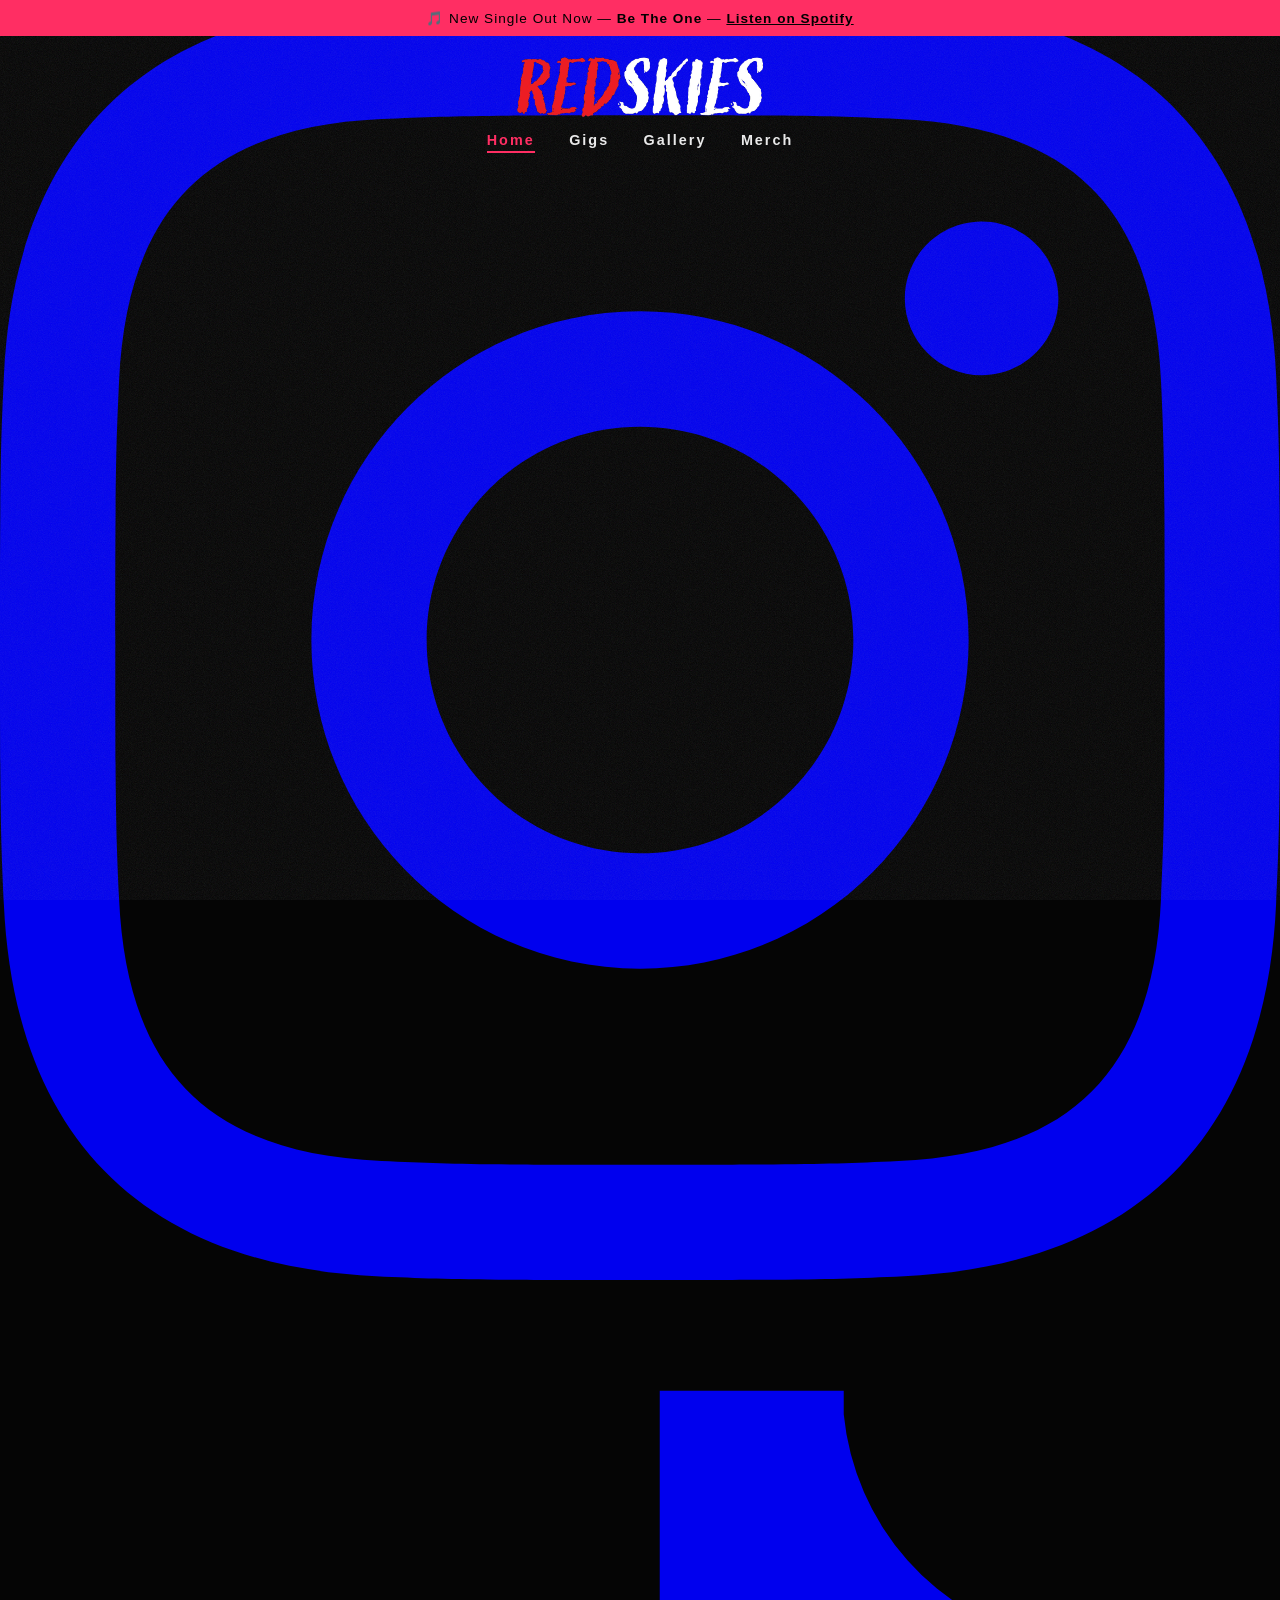
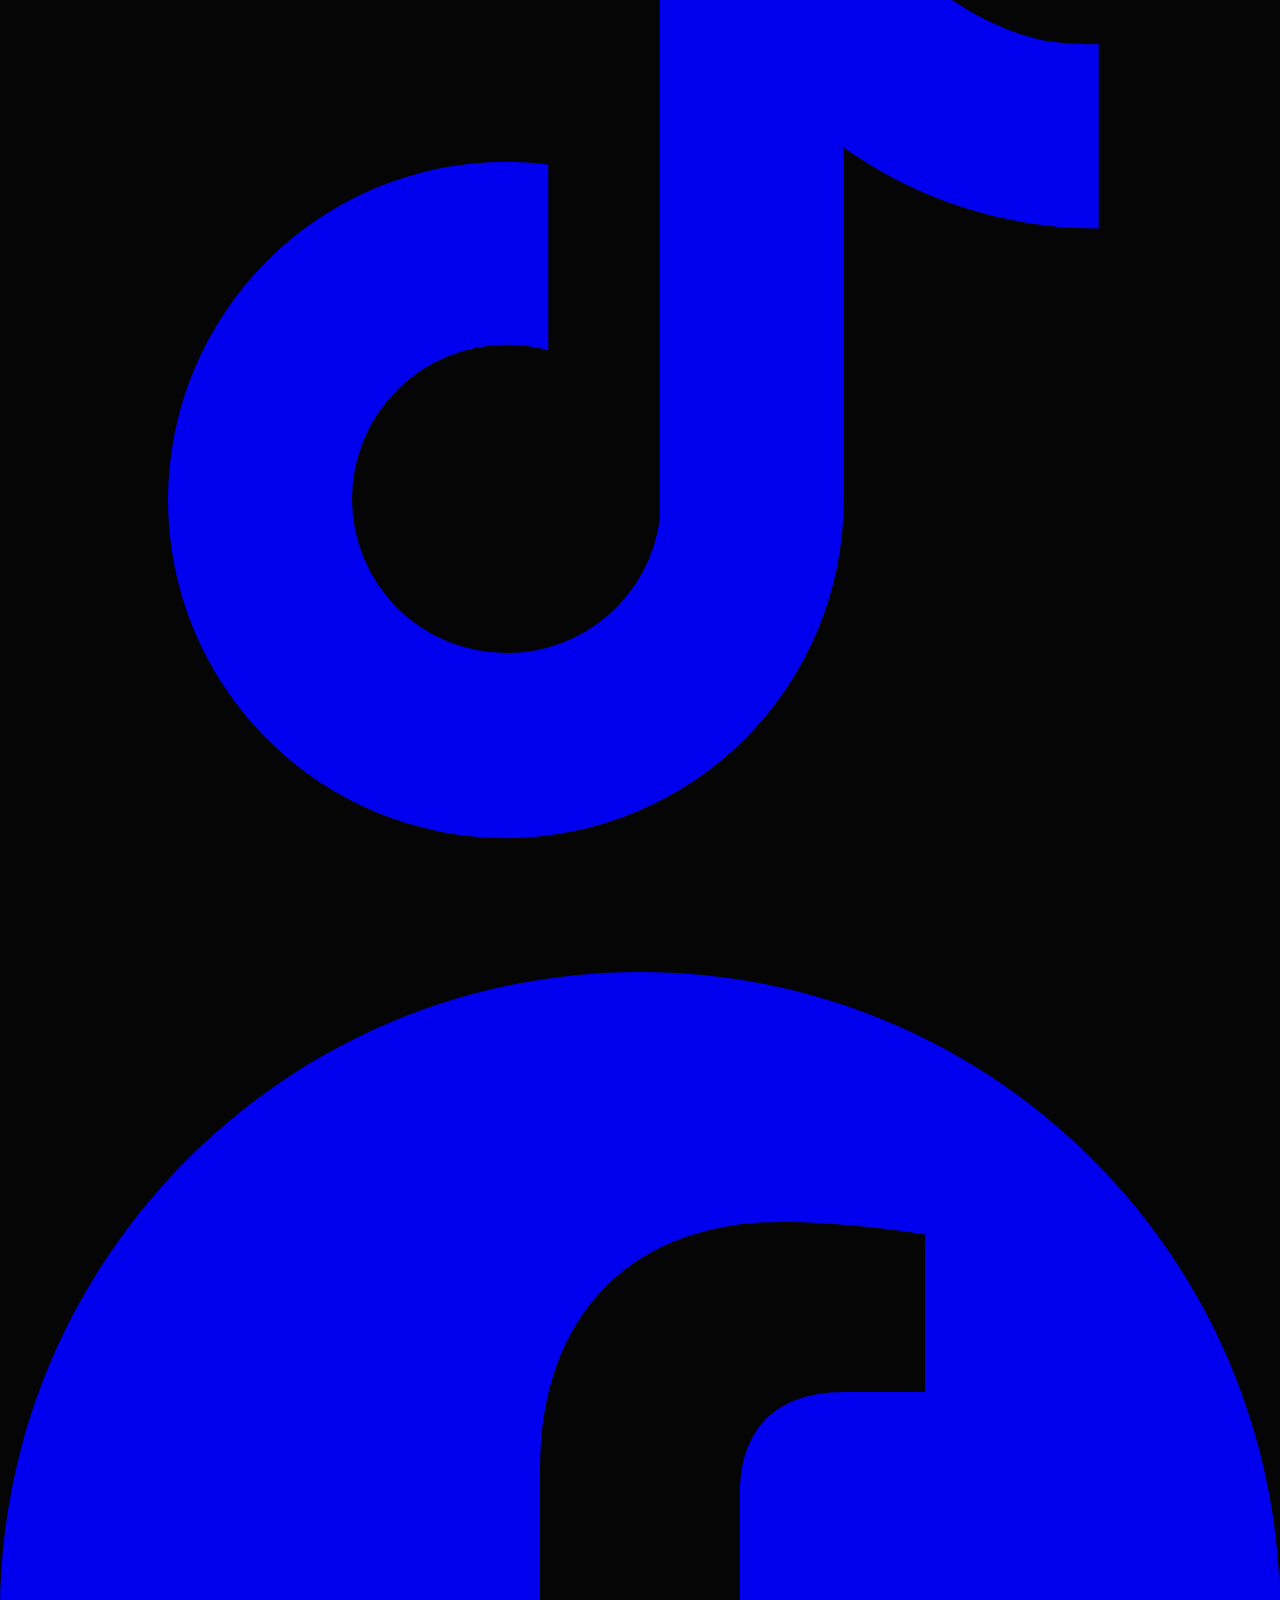
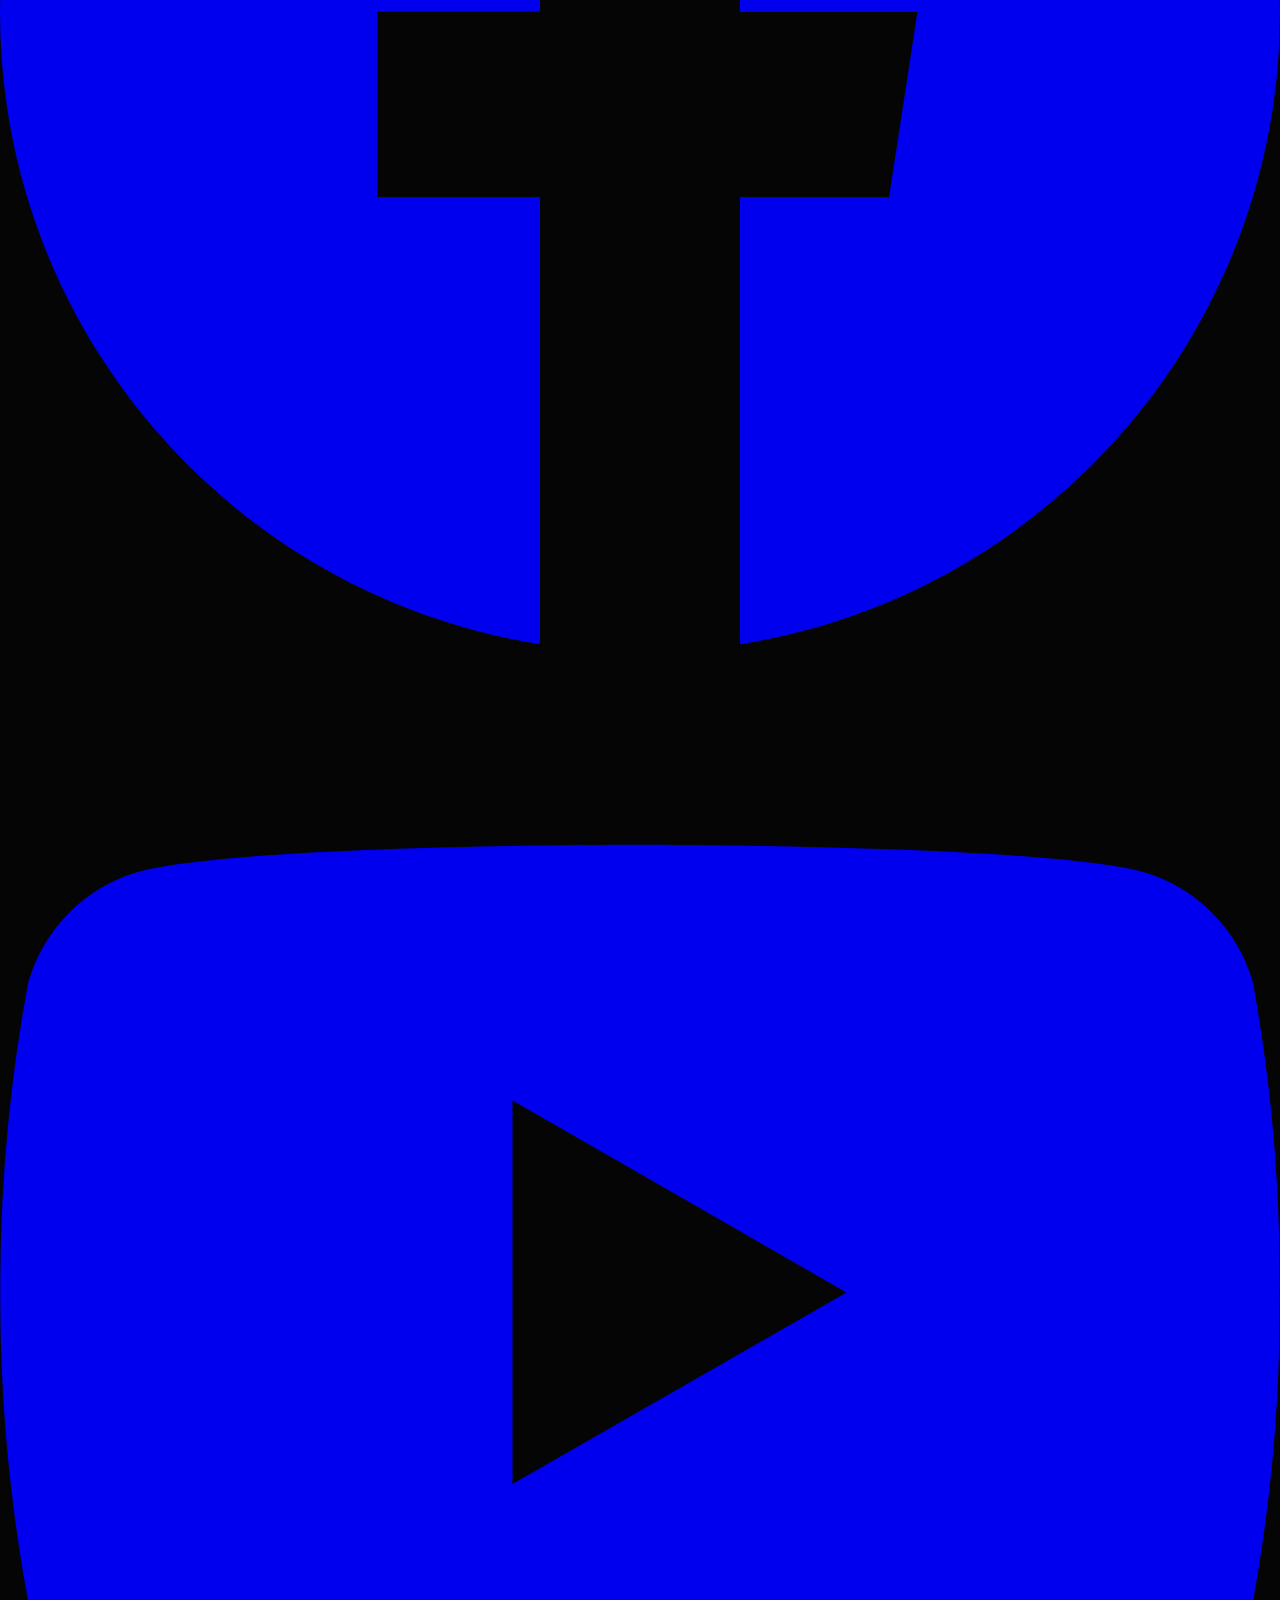
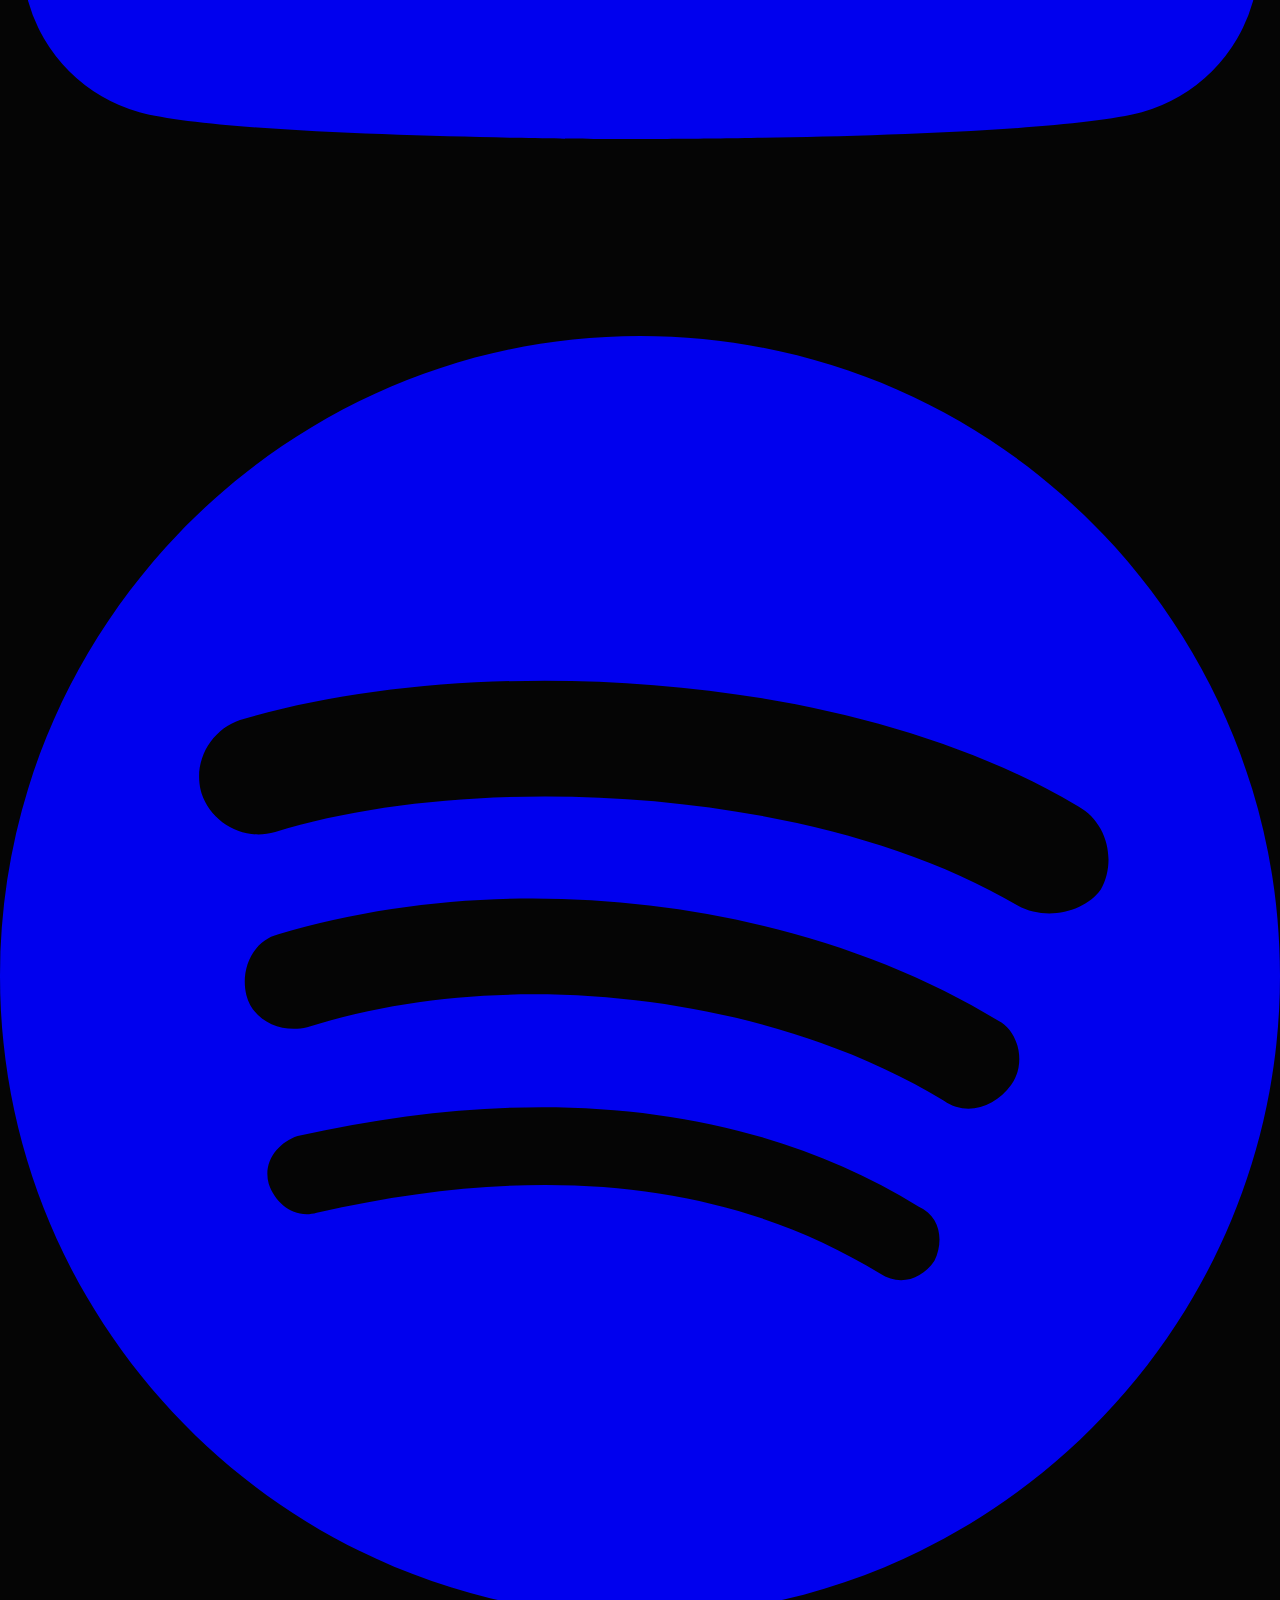
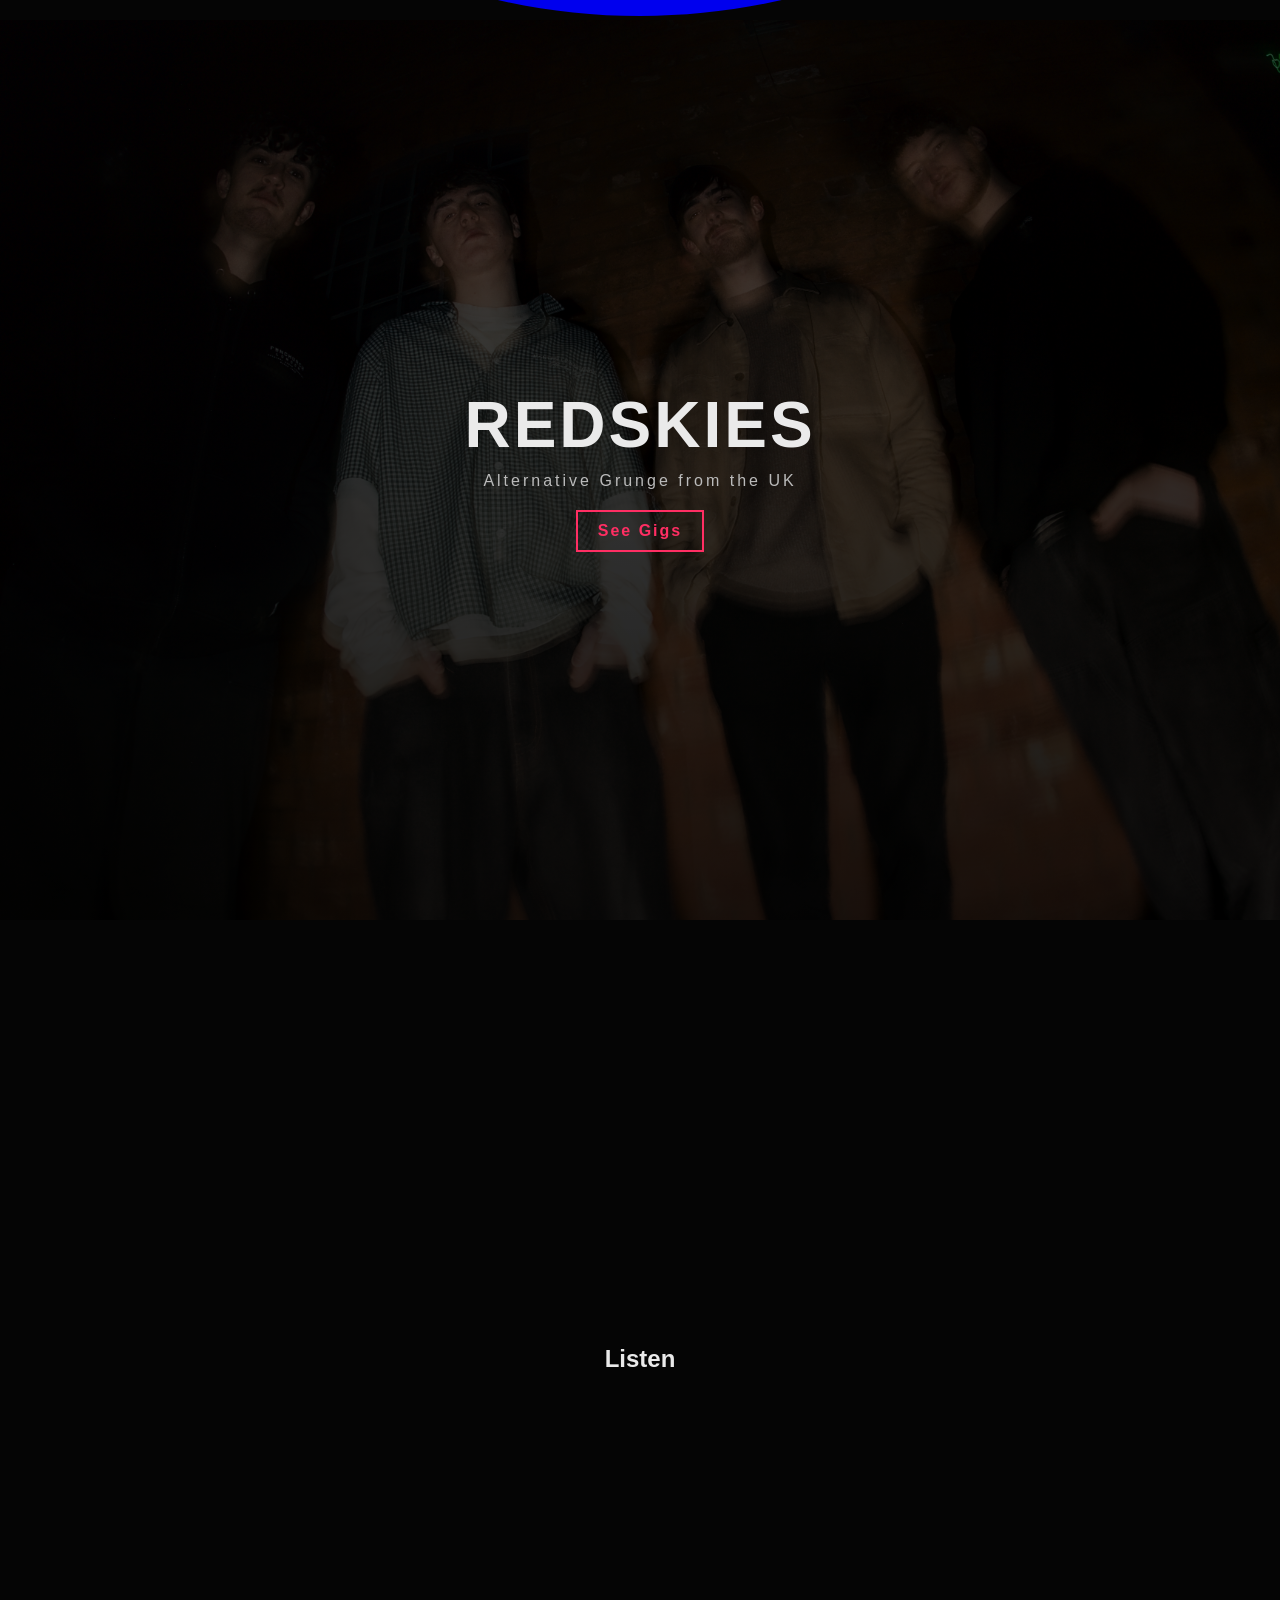
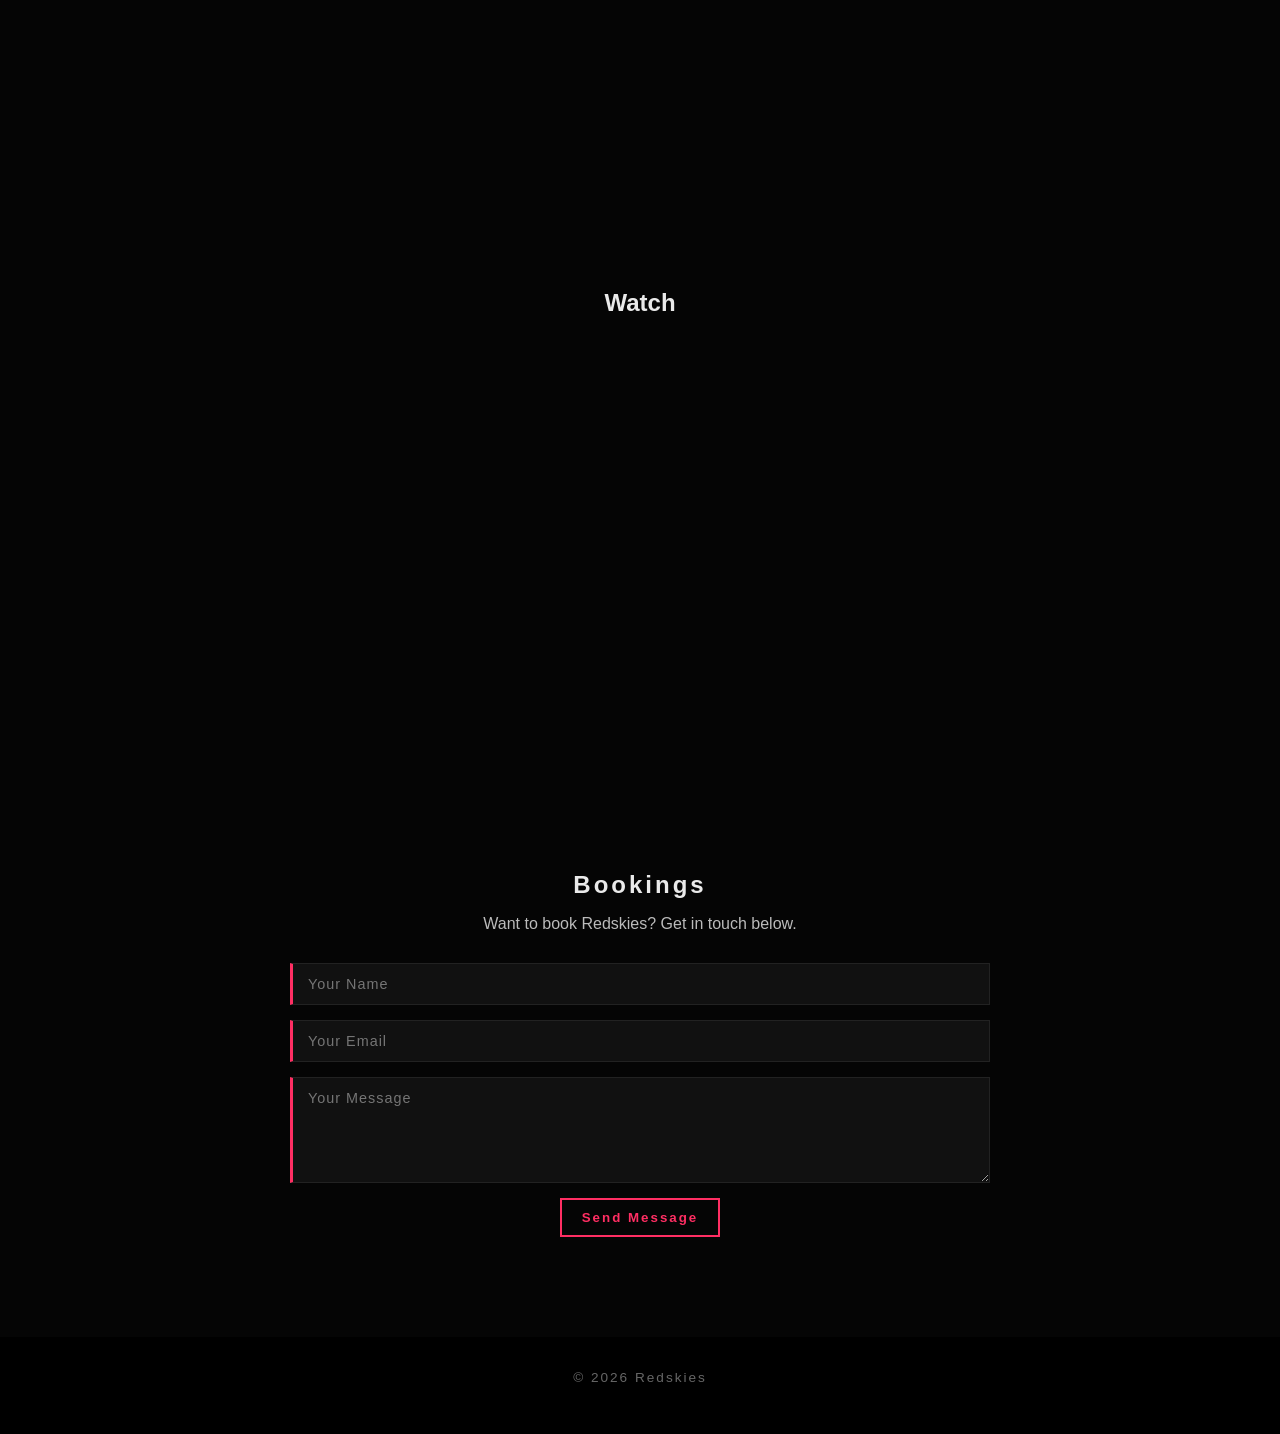
==== index.html @ aee7e2db "Update index.html" ====
<!DOCTYPE html>
<html lang="en">
<head>
  <meta charset="UTF-8">
  <meta name="viewport" content="width=device-width, initial-scale=1.0">
  <link rel="icon" type="image/x-icon" href="favicon_transparent.ico">
  <meta name="description" content="West Midlands Alternative Grunge">
  <meta property="og:title" content="Redskies">
  <meta property="og:description" content="West Midlands Alternative Grunge">
  <meta property="og:image" content="https://redskiesmusic.uk/logo.png">
  <meta property="og:url" content="https://redskiesmusic.uk">
  <meta property="og:type" content="website">
  <meta name="twitter:card" content="summary">
  <meta name="twitter:title" content="Redskies">
  <meta name="twitter:description" content="West Midlands Alternative Grunge">
  <meta name="twitter:image" content="https://redskiesmusic.uk/logo.png">
  <title>Redskies</title>
  <script async src="https://www.googletagmanager.com/gtag/js?id=G-L127RKM1N2"></script>
  <script>
    window.dataLayer = window.dataLayer || [];
    function gtag(){dataLayer.push(arguments);}
    gtag('js', new Date());
    gtag('config', 'G-L127RKM1N2');
  </script>
  <link rel="stylesheet" href="style.css">
</head>
<body class="home">

<div class="floating-socials">
  <a href="https://www.instagram.com/redskiesmusic/" target="_blank" aria-label="Instagram"><svg xmlns="http://www.w3.org/2000/svg" viewBox="0 0 24 24" fill="currentColor"><path d="M12 2.163c3.204 0 3.584.012 4.85.07 3.252.148 4.771 1.691 4.919 4.919.058 1.265.069 1.645.069 4.849 0 3.205-.012 3.584-.069 4.849-.149 3.225-1.664 4.771-4.919 4.919-1.266.058-1.644.07-4.85.07-3.204 0-3.584-.012-4.849-.07-3.26-.149-4.771-1.699-4.919-4.92-.058-1.265-.07-1.644-.07-4.849 0-3.204.013-3.583.07-4.849.149-3.227 1.664-4.771 4.919-4.919 1.266-.057 1.645-.069 4.849-.069zm0-2.163c-3.259 0-3.667.014-4.947.072-4.358.2-6.78 2.618-6.98 6.98-.059 1.281-.073 1.689-.073 4.948 0 3.259.014 3.668.072 4.948.2 4.358 2.618 6.78 6.98 6.98 1.281.058 1.689.072 4.948.072 3.259 0 3.668-.014 4.948-.072 4.354-.2 6.782-2.618 6.979-6.98.059-1.28.073-1.689.073-4.948 0-3.259-.014-3.667-.072-4.947-.196-4.354-2.617-6.78-6.979-6.98-1.281-.059-1.69-.073-4.949-.073zm0 5.838c-3.403 0-6.162 2.759-6.162 6.162s2.759 6.163 6.162 6.163 6.162-2.759 6.162-6.163c0-3.403-2.759-6.162-6.162-6.162zm0 10.162c-2.209 0-4-1.79-4-4 0-2.209 1.791-4 4-4s4 1.791 4 4c0 2.21-1.791 4-4 4zm6.406-11.845c-.796 0-1.441.645-1.441 1.44s.645 1.44 1.441 1.44c.795 0 1.439-.645 1.439-1.44s-.644-1.44-1.439-1.44z"/></svg></a>
  <a href="https://www.tiktok.com/@weareredskies" target="_blank" aria-label="TikTok"><svg xmlns="http://www.w3.org/2000/svg" viewBox="0 0 24 24" fill="currentColor"><path d="M19.59 6.69a4.83 4.83 0 01-3.77-4.25V2h-3.45v13.67a2.89 2.89 0 01-2.88 2.5 2.89 2.89 0 01-2.89-2.89 2.89 2.89 0 012.89-2.89c.28 0 .54.04.79.1V9.01a6.33 6.33 0 00-.79-.05 6.34 6.34 0 00-6.34 6.34 6.34 6.34 0 006.34 6.34 6.34 6.34 0 006.33-6.34V8.69a8.18 8.18 0 004.78 1.52V6.75a4.85 4.85 0 01-1.01-.06z"/></svg></a>
  <a href="https://www.facebook.com/profile.php?id=61588122783595" target="_blank" aria-label="Facebook"><svg xmlns="http://www.w3.org/2000/svg" viewBox="0 0 24 24" fill="currentColor"><path d="M24 12.073c0-6.627-5.373-12-12-12s-12 5.373-12 12c0 5.99 4.388 10.954 10.125 11.854v-8.385H7.078v-3.47h3.047V9.43c0-3.007 1.792-4.669 4.533-4.669 1.312 0 2.686.235 2.686.235v2.953H15.83c-1.491 0-1.956.925-1.956 1.874v2.25h3.328l-.532 3.47h-2.796v8.385C19.612 23.027 24 18.062 24 12.073z"/></svg></a>
  <a href="https://www.youtube.com/channel/UCqLRAsn9lWgyrE5u5nr_dFg" target="_blank" aria-label="YouTube"><svg xmlns="http://www.w3.org/2000/svg" viewBox="0 0 24 24" fill="currentColor"><path d="M23.495 6.205a3.007 3.007 0 00-2.088-2.088c-1.87-.501-9.396-.501-9.396-.501s-7.507-.01-9.396.501A3.007 3.007 0 00.527 6.205a31.247 31.247 0 00-.522 5.805 31.247 31.247 0 00.522 5.783 3.007 3.007 0 002.088 2.088c1.868.502 9.396.502 9.396.502s7.506 0 9.396-.502a3.007 3.007 0 002.088-2.088 31.247 31.247 0 00.5-5.783 31.247 31.247 0 00-.5-5.805zM9.609 15.601V8.408l6.264 3.602z"/></svg></a>
  <a href="https://open.spotify.com/artist/00ikUQ3P4vPyWHmb7a7mVu" target="_blank" aria-label="Spotify"><svg xmlns="http://www.w3.org/2000/svg" viewBox="0 0 24 24" fill="currentColor"><path d="M12 0C5.4 0 0 5.4 0 12s5.4 12 12 12 12-5.4 12-12S18.66 0 12 0zm5.521 17.34c-.24.359-.66.48-1.021.24-2.82-1.74-6.36-2.101-10.561-1.141-.418.122-.779-.179-.899-.539-.12-.421.18-.78.54-.9 4.56-1.021 8.52-.6 11.64 1.32.42.18.479.659.301 1.02zm1.44-3.3c-.301.42-.841.6-1.262.3-3.239-1.98-8.159-2.58-11.939-1.38-.479.12-1.02-.12-1.14-.6-.12-.48.12-1.021.6-1.141C9.6 9.9 15 10.561 18.72 12.84c.361.181.54.78.241 1.2zm.12-3.36C15.24 8.4 8.82 8.16 5.16 9.301c-.6.179-1.2-.181-1.38-.721-.18-.601.18-1.2.72-1.381 4.26-1.26 11.28-1.02 15.721 1.621.539.3.719 1.02.419 1.56-.299.421-1.02.599-1.559.3z"/></svg></a>
</div>

<div class="release-banner">
  <p>🎵 New Single Out Now — <strong>Be The One</strong> — <a href="https://open.spotify.com/artist/00ikUQ3P4vPyWHmb7a7mVu" target="_blank">Listen on Spotify</a></p>
</div>

<div id="loader">
  <img src="logo.png" alt="Redskies" class="loader-logo">
</div>

<header class="header-hidden">
  <img src="logo.png" alt="Redskies" class="logo">
  <nav id="nav">
    <a href="index.html">Home</a>
    <a href="gigs.html">Gigs</a>
    <a href="gallery.html">Gallery</a>
    <a href="merch.html">Merch</a>
  </nav>
</header>

<section class="hero">
  <h2>REDSKIES</h2>
  <p>Alternative Grunge from the UK</p>
  <a href="gigs.html" class="btn">See Gigs</a>
</section>

<section class="about fade-in">
  <h2>About</h2>
  <p>We are a 4-piece band who combine alt-rock, grunge, blues and garage rock. We are inspired by a heavy sound that is filled with emotion, and we bring undeniable energy to our live performances. Expect huge riffs, insane drums and an unforgettable vocal.</p>
</section>

<section class="music fade-in">
  <h2>Listen</h2>
  <iframe style="border-radius:12px" src="https://open.spotify.com/embed/artist/00ikUQ3P4vPyWHmb7a7mVu?utm_source=generator&theme=0" width="100%" height="352" frameBorder="0" allowfullscreen="" allow="autoplay; clipboard-write; encrypted-media; fullscreen; picture-in-picture" loading="lazy"></iframe>
</section>

<section class="video fade-in">
  <h2>Watch</h2>
  <div class="video-wrapper">
    <iframe src="https://www.youtube.com/embed/WreAW7U-fXU?si=nEz0yqJUwsL_af9b" title="YouTube video player" frameborder="0" allow="accelerometer; autoplay; clipboard-write; encrypted-media; gyroscope; picture-in-picture; web-share" referrerpolicy="strict-origin-when-cross-origin" allowfullscreen></iframe>
  </div>
</section>

<section class="contact fade-in">
  <h2>Bookings</h2>
  <p>Want to book Redskies? Get in touch below.</p>
  <form action="https://formspree.io/f/xwvwodyk" method="POST">
    <input type="text" name="name" placeholder="Your Name" required>
    <input type="email" name="email" placeholder="Your Email" required>
    <textarea name="message" placeholder="Your Message" rows="5" required></textarea>
    <button type="submit" class="btn">Send Message</button>
  </form>
</section>

<footer>
  <div class="social-links">
  <p>© 2026 Redskies</p>
</footer>

<script>
  window.addEventListener("scroll", function () {
    const header = document.querySelector("header");
    const banner = document.querySelector(".release-banner");
    if (window.scrollY > 50) {
      header.classList.add("scrolled");
      header.style.top = "0";
      if (banner) banner.style.top = "-40px";
    } else {
      header.classList.remove("scrolled");
      header.style.top = "37px";
      if (banner) banner.style.top = "0";
    }
  });

  const fadeEls = document.querySelectorAll(".fade-in");
  const observer = new IntersectionObserver(function (entries) {
    entries.forEach(function (entry) {
      if (entry.isIntersecting) {
        entry.target.classList.add("visible");
      }
    });
  });
  fadeEls.forEach(function (el) { observer.observe(el); });

  window.addEventListener("load", function () {
    setTimeout(function () {
      document.getElementById("loader").classList.add("hide");
      document.querySelector(".release-banner").classList.add("visible");
      document.querySelector("header").classList.remove("header-hidden");
    }, 1800);

    const currentPage = window.location.pathname.split("/").pop() || "index.html";
    document.querySelectorAll("nav a").forEach(function(link) {
      if (link.getAttribute("href") === currentPage) {
        link.classList.add("active");
      }
    });
  });
</script>

</body>
</html>
---- style.css ----
/* ========================
   BASE
======================== */
body {
  margin: 0;
  font-family: Arial, sans-serif;
  background: #050505;
  color: #eaeaea;
}

/* ========================
   HEADER & NAV
======================== */

/* LOGO */
.logo {
  height: 60px;
  width: auto;
  margin-bottom: 10px;
}

/* DEFAULT (gigs + merch pages) */
header {
  background: #000;
  padding: 20px;
  text-align: center;
  position: sticky;
  top: 0;
  z-index: 1000;
}

/* HOMEPAGE ONLY */
.home header {
  background: transparent;
  position: fixed;
  width: 100%;
  top: 37px;
  left: 0;
  z-index: 1000000;
  box-sizing: border-box;
  opacity: 1;
  transition: opacity 0.5s ease, background 0.8s;
}

.header-hidden {
  opacity: 0 !important;
}

header h1 {
  margin: 0 0 10px 0;
  font-size: 2rem;
  letter-spacing: 6px;
  color: #fff;
}

/* ========================
   RELEASE BANNER
======================== */
.release-banner {
  background: #ff2e63;
  color: #000;
  text-align: center;
  padding: 10px 20px;
  font-size: 0.85rem;
  letter-spacing: 1px;
  position: fixed;
  top: 0;
  left: 0;
  width: 100%;
  box-sizing: border-box;
  z-index: 1000001;
  display: none;
  transition: top 0.3s ease;
}

.release-banner.visible {
  display: block;
}

.release-banner p {
  margin: 0;
}

.release-banner a {
  color: #000;
  font-weight: bold;
  text-decoration: underline;
}

.release-banner a:hover {
  color: #fff;
}

nav a {
  margin: 0 15px;
  color: #eaeaea;
  text-decoration: none;
  font-weight: bold;
  letter-spacing: 2px;
  font-size: 0.9rem;
}

nav a:hover {
  color: #ff2e63;
}

/* Header when scrolled */
header.scrolled {
  background: #000 !important;
  transition: background 0.8s;
}

/* ========================
   HERO
======================== */
.hero {
  height: 100vh;
  background: linear-gradient(rgba(0,0,0,0.7), rgba(0,0,0,0.9)),
              url('band.jpg') center/cover no-repeat;
  display: flex;
  flex-direction: column;
  justify-content: center;
  align-items: center;
  text-align: center;
  letter-spacing: 3px;
  padding: 0 20px;
}

.hero h2 {
  font-size: 4rem;
  margin: 0;
}

.hero p {
  margin: 10px 0 20px;
  color: #bbb;
}

/* ========================
   BUTTON
======================== */
.btn {
  display: inline-block;
  border: 2px solid #ff2e63;
  padding: 10px 20px;
  color: #ff2e63;
  text-decoration: none;
  letter-spacing: 2px;
  font-weight: bold;
  transition: 0.3s;
}

.btn:hover {
  background: #ff2e63;
  color: #000;
}

/* ========================
   ABOUT
======================== */
.about {
  padding: 80px 20px;
  max-width: 700px;
  margin: auto;
  text-align: center;
  line-height: 1.8;
}

/* ========================
   MUSIC / SPOTIFY
======================== */
.music {
  padding: 60px 20px;
  max-width: 700px;
  margin: auto;
  text-align: center;
}

.music h2 {
  margin-bottom: 20px;
}

/* ========================
   VIDEO / YOUTUBE
======================== */
.video {
  padding: 60px 20px;
  max-width: 700px;
  margin: auto;
  text-align: center;
}

.video h2 {
  margin-bottom: 20px;
}

.video-wrapper {
  position: relative;
  padding-bottom: 56.25%;
  height: 0;
  overflow: hidden;
}

.video-wrapper iframe {
  position: absolute;
  top: 0;
  left: 0;
  width: 100%;
  height: 100%;
  border-radius: 12px;
}

/* ========================
   GIGS
======================== */
.gigs-section {
  padding: 60px 20px;
  max-width: 700px;
  margin: auto;
  text-align: center;
}

.gigs-section h2 {
  margin-bottom: 30px;
  letter-spacing: 3px;
}

/* ========================
   MERCH
======================== */
.merch-section {
  padding: 60px 20px;
  max-width: 900px;
  margin: auto;
  text-align: center;
}

.merch-section h2 {
  margin-bottom: 30px;
  letter-spacing: 3px;
}

.merch-grid {
  display: flex;
  flex-wrap: wrap;
  gap: 20px;
  justify-content: center;
}

.merch-grid .card {
  width: 250px;
}

.merch-grid .card img {
  width: 100%;
  height: 200px;
  object-fit: cover;
  margin-bottom: 10px;
  border: 1px solid #222;
}

/* ========================
   CARDS
======================== */
.card {
  background: #111;
  padding: 20px;
  margin-bottom: 20px;
  border-left: 3px solid #ff2e63;
}

/* ========================
   CONTACT
======================== */
.contact {
  padding: 60px 20px;
  max-width: 700px;
  margin: auto;
  text-align: center;
}

.contact h2 {
  margin-bottom: 10px;
  letter-spacing: 3px;
}

.contact p {
  color: #bbb;
  margin-bottom: 30px;
}

.contact form {
  display: flex;
  flex-direction: column;
  gap: 15px;
}

.contact input,
.contact textarea {
  background: #111;
  border: 1px solid #222;
  border-left: 3px solid #ff2e63;
  color: #eaeaea;
  padding: 12px 15px;
  font-size: 0.9rem;
  font-family: Arial, sans-serif;
  letter-spacing: 1px;
  outline: none;
  transition: border-color 0.3s;
}

.contact input:focus,
.contact textarea:focus {
  border-color: #ff2e63;
}

.contact textarea {
  resize: vertical;
}

.contact button {
  align-self: center;
  color: #ff2e63;
  border-color: #ff2e63;
  background: transparent;
  -webkit-appearance: none;
  appearance: none;
}

/* ========================
   FOOTER
======================== */
footer {
  text-align: center;
  padding: 20px;
  background: #000;
  margin-top: 40px;
  letter-spacing: 2px;
  font-size: 0.85rem;
  color: #666;
}

/* ========================
   FADE-IN ANIMATION
======================== */
.fade-in {
  opacity: 0;
  transform: translateY(20px);
  transition: opacity 0.8s ease, transform 0.8s ease;
}

.fade-in.visible {
  opacity: 1;
  transform: translateY(0);
}

/* ========================
   RESPONSIVE (mobile)
======================== */
@media (max-width: 600px) {
  .hero h2 {
    font-size: 2.5rem;
  }

  nav a {
    margin: 0 8px;
    font-size: 0.8rem;
  }

  header h1 {
    font-size: 1.5rem;
  }

  .merch-grid .card {
    width: 100%;
  }
}

/* ========================
   GRAIN OVERLAY
======================== */
body::after {
  content: '';
  position: fixed;
  top: 0;
  left: 0;
  width: 100%;
  height: 100%;
  pointer-events: none;
  z-index: 9999;
  opacity: 0.1;
  background-image: url("data:image/svg+xml,%3Csvg viewBox='0 0 256 256' xmlns='http://www.w3.org/2000/svg'%3E%3Cfilter id='noise'%3E%3CfeTurbulence type='fractalNoise' baseFrequency='0.9' numOctaves='4' stitchTiles='stitch'/%3E%3C/filter%3E%3Crect width='100%25' height='100%25' filter='url(%23noise)'/%3E%3C/svg%3E");
  background-repeat: repeat;
  background-size: 200px 200px;
}

/* ========================
   LOADING SCREEN
======================== */
#loader {
  position: fixed;
  top: 0;
  left: 0;
  width: 100%;
  height: 100%;
  background: #000;
  display: flex;
  justify-content: center;
  align-items: center;
  z-index: 999999;
  transition: opacity 0.8s ease, visibility 0.8s ease;
}

#loader.hide {
  opacity: 0;
  visibility: hidden;
}

.loader-logo {
  height: 120px;
  width: auto;
  max-width: 80%;
  animation: logoFlickerPulse 2s ease-in-out;
}

@keyframes logoFlickerPulse {
  0%   { opacity: 0; transform: scale(1); }
  5%   { opacity: 1; transform: scale(1); }
  8%   { opacity: 0; transform: scale(1); }
  10%  { opacity: 1; transform: scale(1); }
  13%  { opacity: 0; transform: scale(1); }
  15%  { opacity: 1; transform: scale(1); }
  18%  { opacity: 0; transform: scale(1); }
  20%  { opacity: 1; transform: scale(1); }
  25%  { opacity: 0; transform: scale(1); }
  30%  { opacity: 1; transform: scale(1); }
  50%  { opacity: 1; transform: scale(1.08); }
  70%  { opacity: 1; transform: scale(0.97); }
  100% { opacity: 1; transform: scale(1); }
}

/* ========================
   ACTIVE NAV LINK
======================== */
nav a.active {
  color: #ff2e63;
  border-bottom: 2px solid #ff2e63;
  padding-bottom: 3px;
}

/* ========================
   SOCIAL LINKS
======================== */
.social-links {
  display: flex;
  justify-content: center;
  gap: 20px;
  margin-bottom: 15px;
}

.social-links a {
  color: #666;
  transition: color 0.3s;
  width: 24px;
  height: 24px;
  display: inline-block;
}

.social-links a:hover {
  color: #ff2e63;
}

.social-links svg {
  width: 24px;
  height: 24px;
}

/* ========================
   GIG TICKET LABELS
======================== */
.ticket-free {
  color: #ffffff;
  font-weight: bold;
  letter-spacing: 1px;
}

.ticket-soon {
  color: #888;
  font-style: italic;
}

/* ========================
   NO MERCH MESSAGE
======================== */
.no-merch {
  color: #666;
  font-style: italic;
  letter-spacing: 1px;
  margin-top: 20px;
}
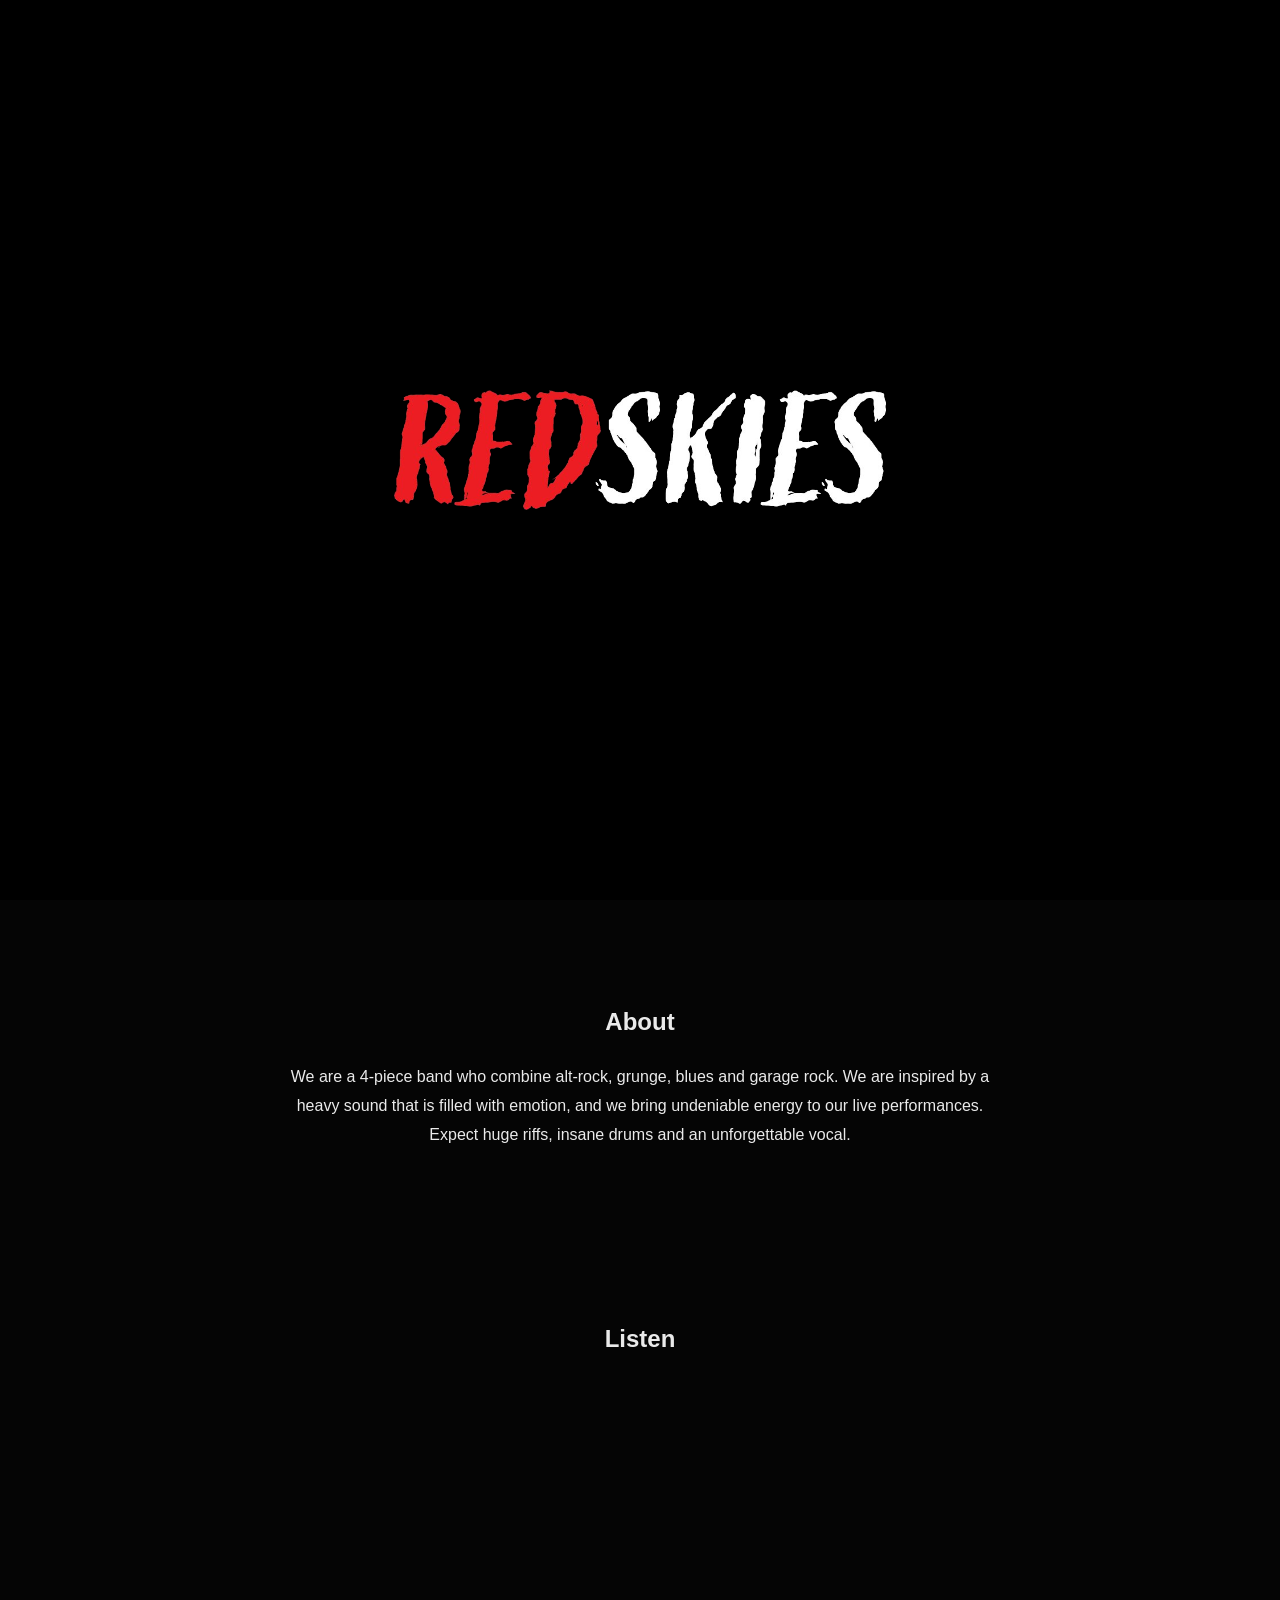
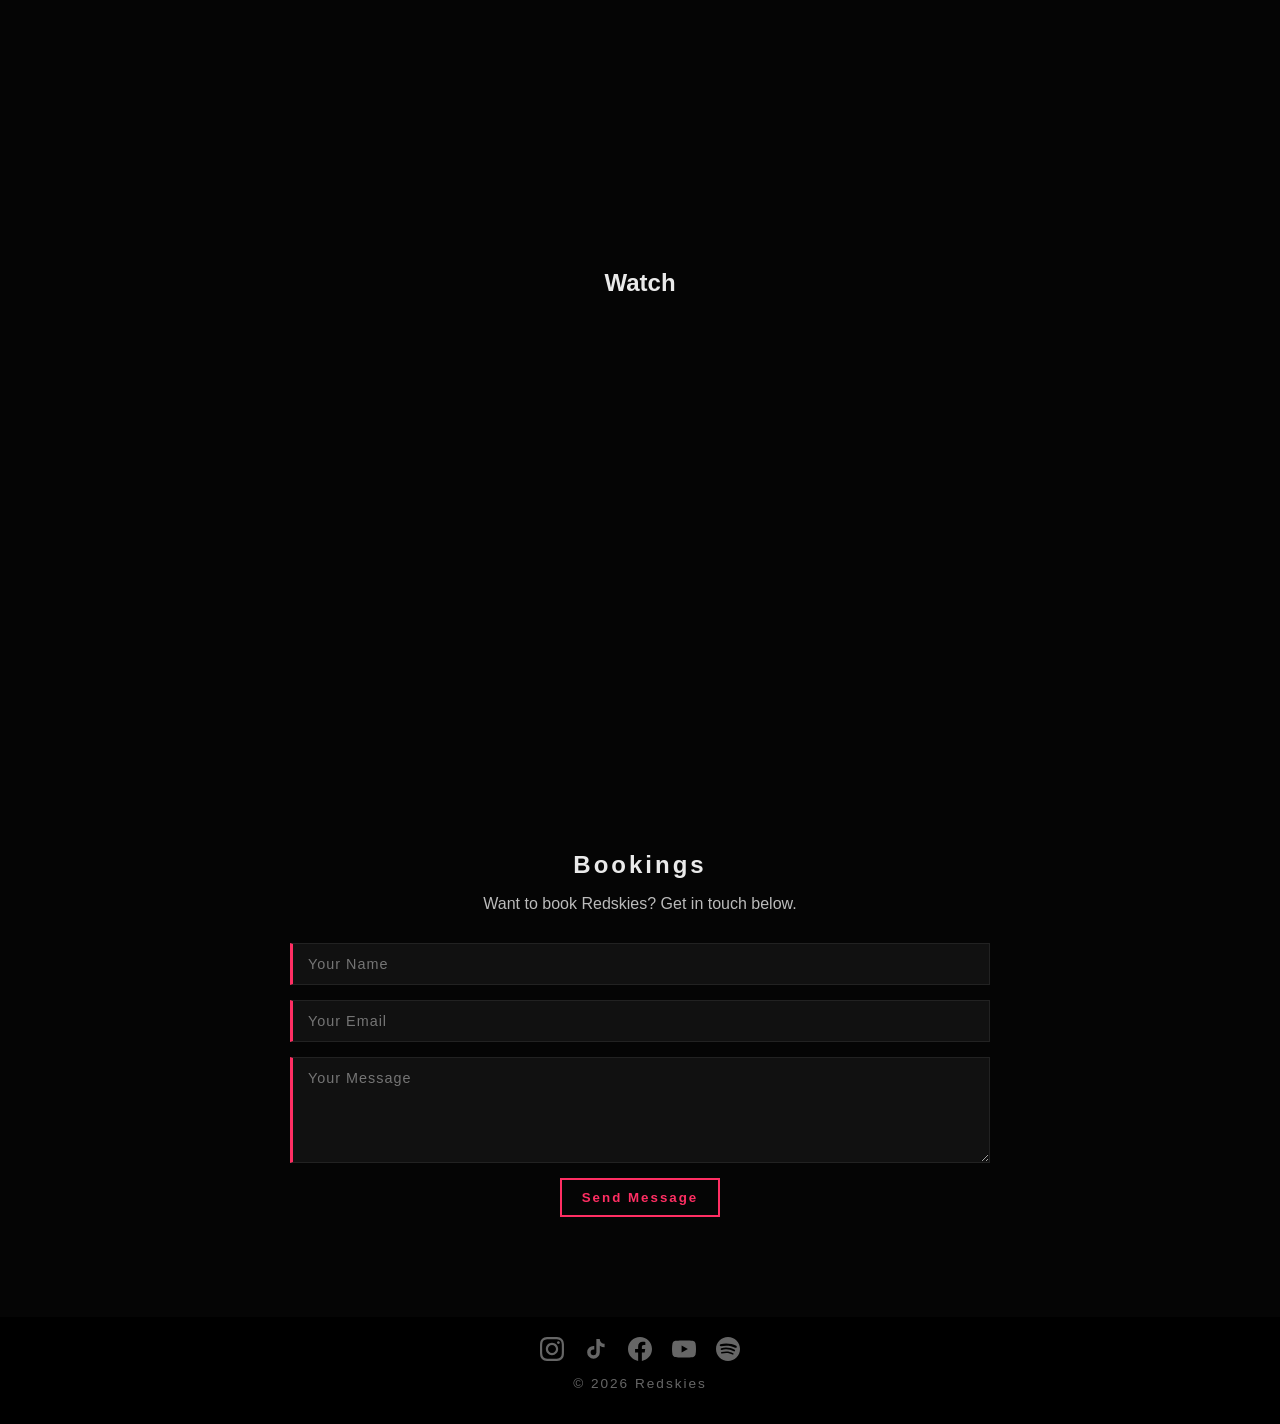
==== commit 882c4aee: "Update index.html" ====
--- a/index.html
+++ b/index.html
@@ -88,6 +88,12 @@
 
 <footer>
   <div class="social-links">
+    <a href="https://www.instagram.com/redskiesmusic/" target="_blank" aria-label="Instagram"><svg xmlns="http://www.w3.org/2000/svg" viewBox="0 0 24 24" fill="currentColor"><path d="M12 2.163c3.204 0 3.584.012 4.85.07 3.252.148 4.771 1.691 4.919 4.919.058 1.265.069 1.645.069 4.849 0 3.205-.012 3.584-.069 4.849-.149 3.225-1.664 4.771-4.919 4.919-1.266.058-1.644.07-4.85.07-3.204 0-3.584-.012-4.849-.07-3.26-.149-4.771-1.699-4.919-4.92-.058-1.265-.07-1.644-.07-4.849 0-3.204.013-3.583.07-4.849.149-3.227 1.664-4.771 4.919-4.919 1.266-.057 1.645-.069 4.849-.069zm0-2.163c-3.259 0-3.667.014-4.947.072-4.358.2-6.78 2.618-6.98 6.98-.059 1.281-.073 1.689-.073 4.948 0 3.259.014 3.668.072 4.948.2 4.358 2.618 6.78 6.98 6.98 1.281.058 1.689.072 4.948.072 3.259 0 3.668-.014 4.948-.072 4.354-.2 6.782-2.618 6.979-6.98.059-1.28.073-1.689.073-4.948 0-3.259-.014-3.667-.072-4.947-.196-4.354-2.617-6.78-6.979-6.98-1.281-.059-1.69-.073-4.949-.073zm0 5.838c-3.403 0-6.162 2.759-6.162 6.162s2.759 6.163 6.162 6.163 6.162-2.759 6.162-6.163c0-3.403-2.759-6.162-6.162-6.162zm0 10.162c-2.209 0-4-1.79-4-4 0-2.209 1.791-4 4-4s4 1.791 4 4c0 2.21-1.791 4-4 4zm6.406-11.845c-.796 0-1.441.645-1.441 1.44s.645 1.44 1.441 1.44c.795 0 1.439-.645 1.439-1.44s-.644-1.44-1.439-1.44z"/></svg></a>
+    <a href="https://www.tiktok.com/@weareredskies" target="_blank" aria-label="TikTok"><svg xmlns="http://www.w3.org/2000/svg" viewBox="0 0 24 24" fill="currentColor"><path d="M19.59 6.69a4.83 4.83 0 01-3.77-4.25V2h-3.45v13.67a2.89 2.89 0 01-2.88 2.5 2.89 2.89 0 01-2.89-2.89 2.89 2.89 0 012.89-2.89c.28 0 .54.04.79.1V9.01a6.33 6.33 0 00-.79-.05 6.34 6.34 0 00-6.34 6.34 6.34 6.34 0 006.34 6.34 6.34 6.34 0 006.33-6.34V8.69a8.18 8.18 0 004.78 1.52V6.75a4.85 4.85 0 01-1.01-.06z"/></svg></a>
+    <a href="https://www.facebook.com/profile.php?id=61588122783595" target="_blank" aria-label="Facebook"><svg xmlns="http://www.w3.org/2000/svg" viewBox="0 0 24 24" fill="currentColor"><path d="M24 12.073c0-6.627-5.373-12-12-12s-12 5.373-12 12c0 5.99 4.388 10.954 10.125 11.854v-8.385H7.078v-3.47h3.047V9.43c0-3.007 1.792-4.669 4.533-4.669 1.312 0 2.686.235 2.686.235v2.953H15.83c-1.491 0-1.956.925-1.956 1.874v2.25h3.328l-.532 3.47h-2.796v8.385C19.612 23.027 24 18.062 24 12.073z"/></svg></a>
+    <a href="https://www.youtube.com/channel/UCqLRAsn9lWgyrE5u5nr_dFg" target="_blank" aria-label="YouTube"><svg xmlns="http://www.w3.org/2000/svg" viewBox="0 0 24 24" fill="currentColor"><path d="M23.495 6.205a3.007 3.007 0 00-2.088-2.088c-1.87-.501-9.396-.501-9.396-.501s-7.507-.01-9.396.501A3.007 3.007 0 00.527 6.205a31.247 31.247 0 00-.522 5.805 31.247 31.247 0 00.522 5.783 3.007 3.007 0 002.088 2.088c1.868.502 9.396.502 9.396.502s7.506 0 9.396-.502a3.007 3.007 0 002.088-2.088 31.247 31.247 0 00.5-5.783 31.247 31.247 0 00-.5-5.805zM9.609 15.601V8.408l6.264 3.602z"/></svg></a>
+    <a href="https://open.spotify.com/artist/00ikUQ3P4vPyWHmb7a7mVu" target="_blank" aria-label="Spotify"><svg xmlns="http://www.w3.org/2000/svg" viewBox="0 0 24 24" fill="currentColor"><path d="M12 0C5.4 0 0 5.4 0 12s5.4 12 12 12 12-5.4 12-12S18.66 0 12 0zm5.521 17.34c-.24.359-.66.48-1.021.24-2.82-1.74-6.36-2.101-10.561-1.141-.418.122-.779-.179-.899-.539-.12-.421.18-.78.54-.9 4.56-1.021 8.52-.6 11.64 1.32.42.18.479.659.301 1.02zm1.44-3.3c-.301.42-.841.6-1.262.3-3.239-1.98-8.159-2.58-11.939-1.38-.479.12-1.02-.12-1.14-.6-.12-.48.12-1.021.6-1.141C9.6 9.9 15 10.561 18.72 12.84c.361.181.54.78.241 1.2zm.12-3.36C15.24 8.4 8.82 8.16 5.16 9.301c-.6.179-1.2-.181-1.38-.721-.18-.601.18-1.2.72-1.381 4.26-1.26 11.28-1.02 15.721 1.621.539.3.719 1.02.419 1.56-.299.421-1.02.599-1.559.3z"/></svg></a>
+  </div>
   <p>© 2026 Redskies</p>
 </footer>
 
--- a/style.css
+++ b/style.css
@@ -11,15 +11,12 @@
 /* ========================
    HEADER & NAV
 ======================== */
-
-/* LOGO */
 .logo {
   height: 60px;
   width: auto;
   margin-bottom: 10px;
 }
 
-/* DEFAULT (gigs + merch pages) */
 header {
   background: #000;
   padding: 20px;
@@ -29,7 +26,6 @@
   z-index: 1000;
 }
 
-/* HOMEPAGE ONLY */
 .home header {
   background: transparent;
   position: fixed;
@@ -104,7 +100,6 @@
   color: #ff2e63;
 }
 
-/* Header when scrolled */
 header.scrolled {
   background: #000 !important;
   transition: background 0.8s;
@@ -498,3 +493,128 @@
   letter-spacing: 1px;
   margin-top: 20px;
 }
+
+/* ========================
+   FLOATING SOCIALS
+======================== */
+.floating-socials {
+  position: fixed;
+  top: 50%;
+  left: 15px;
+  transform: translateY(-50%);
+  display: flex;
+  flex-direction: column;
+  gap: 15px;
+  z-index: 9998;
+}
+
+.floating-socials a {
+  color: #666;
+  transition: color 0.3s;
+  width: 20px;
+  height: 20px;
+  display: inline-block;
+}
+
+.floating-socials a:hover {
+  color: #ff2e63;
+}
+
+.floating-socials svg {
+  width: 20px;
+  height: 20px;
+}
+
+@media (max-width: 600px) {
+  .floating-socials {
+    display: none;
+  }
+}
+
+/* ========================
+   GALLERY
+======================== */
+.gallery-section {
+  padding: 60px 20px;
+  max-width: 1100px;
+  margin: auto;
+  text-align: center;
+}
+
+.gallery-section h2 {
+  margin-bottom: 30px;
+  letter-spacing: 3px;
+}
+
+.masonry-grid {
+  columns: 3;
+  column-gap: 12px;
+}
+
+.masonry-grid img {
+  width: 100%;
+  max-width: 100%;
+  height: auto;
+  margin-bottom: 12px;
+  display: block;
+  cursor: pointer;
+  transition: opacity 0.3s;
+}
+
+.masonry-grid img:hover {
+  opacity: 0.75;
+}
+
+@media (max-width: 768px) {
+  .masonry-grid {
+    columns: 2;
+  }
+}
+
+@media (max-width: 480px) {
+  .masonry-grid {
+    columns: 1;
+  }
+}
+
+/* ========================
+   LIGHTBOX
+======================== */
+#lightbox {
+  display: none;
+  position: fixed;
+  top: 0;
+  left: 0;
+  width: 100%;
+  height: 100%;
+  background: rgba(0, 0, 0, 0.92);
+  z-index: 99999;
+  justify-content: center;
+  align-items: center;
+}
+
+#lightbox.active {
+  display: flex;
+}
+
+#lightbox-img {
+  max-width: 90%;
+  max-height: 90vh;
+  width: auto;
+  height: auto;
+  border: 2px solid #ff2e63;
+}
+
+#lightbox-close {
+  position: absolute;
+  top: 20px;
+  right: 30px;
+  color: #fff;
+  font-size: 2rem;
+  cursor: pointer;
+  transition: color 0.3s;
+}
+
+#lightbox-close:hover {
+  color: #ff2e63;
+}
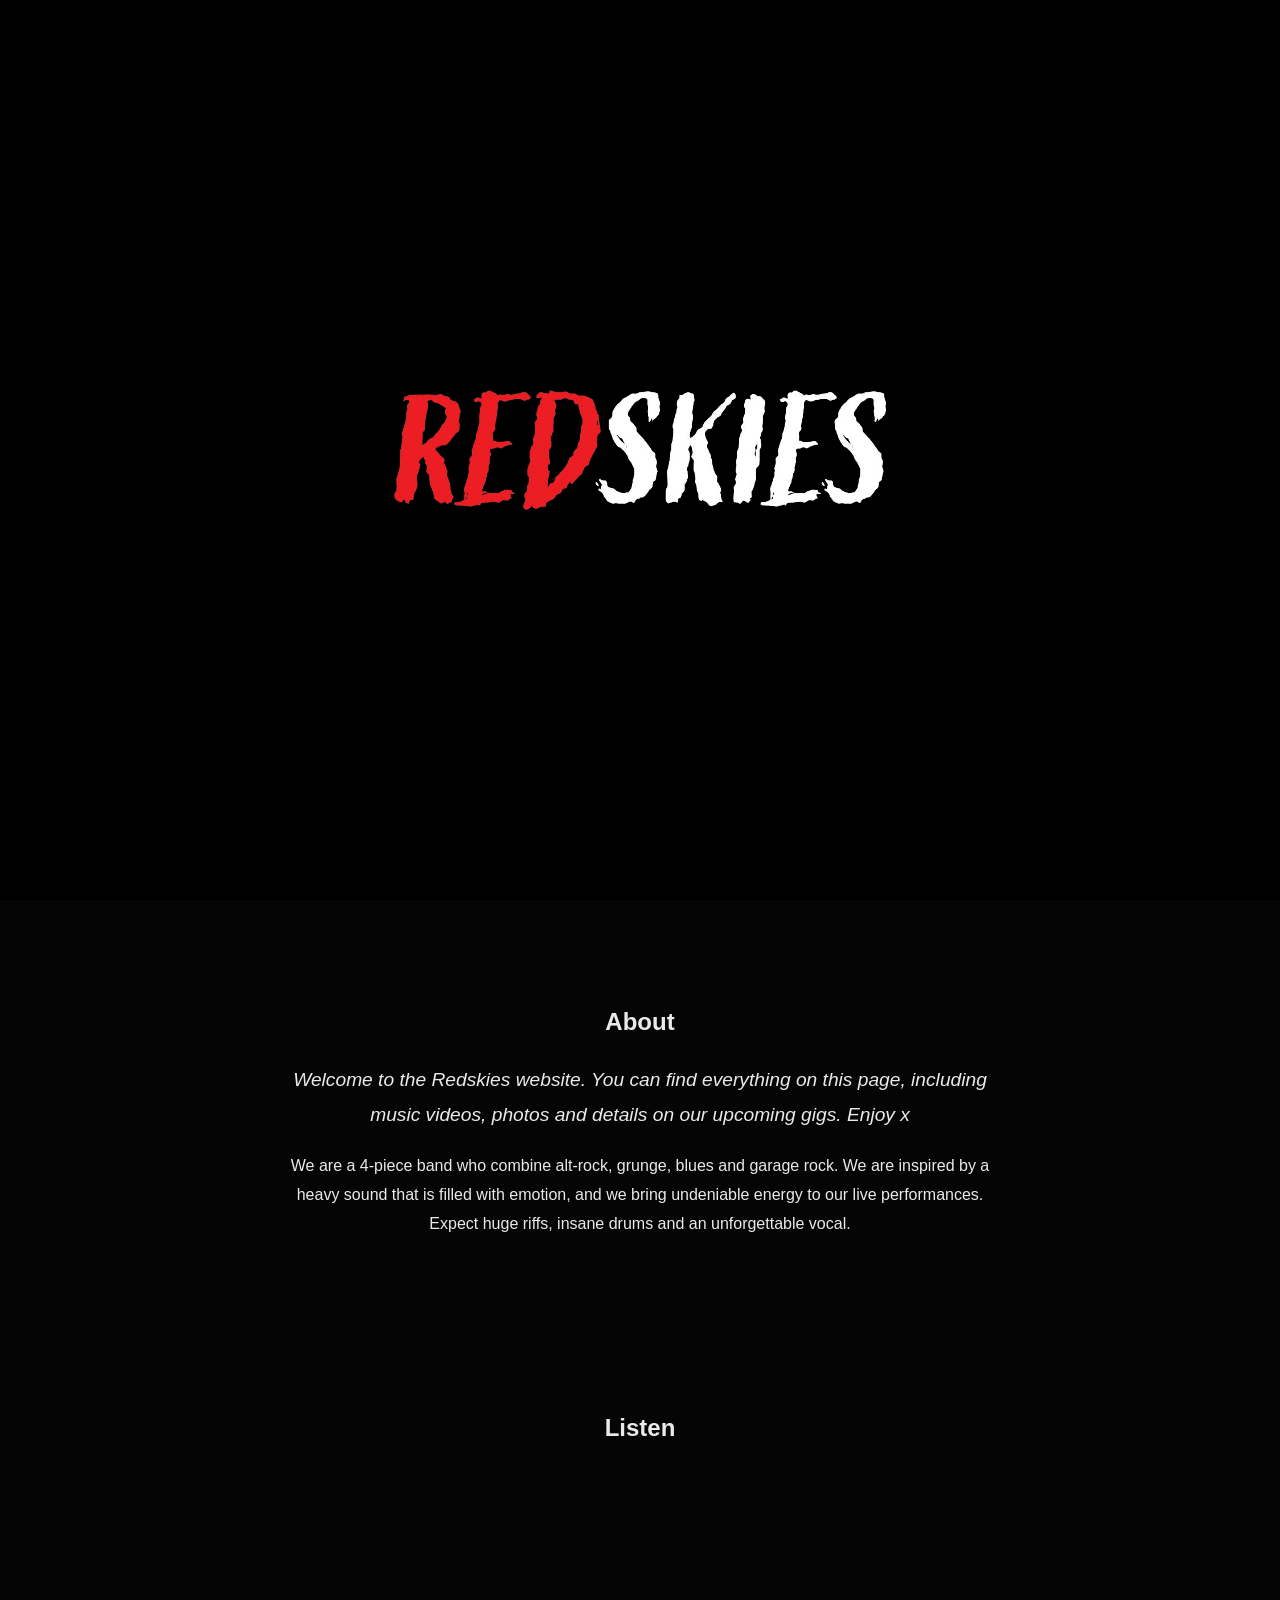
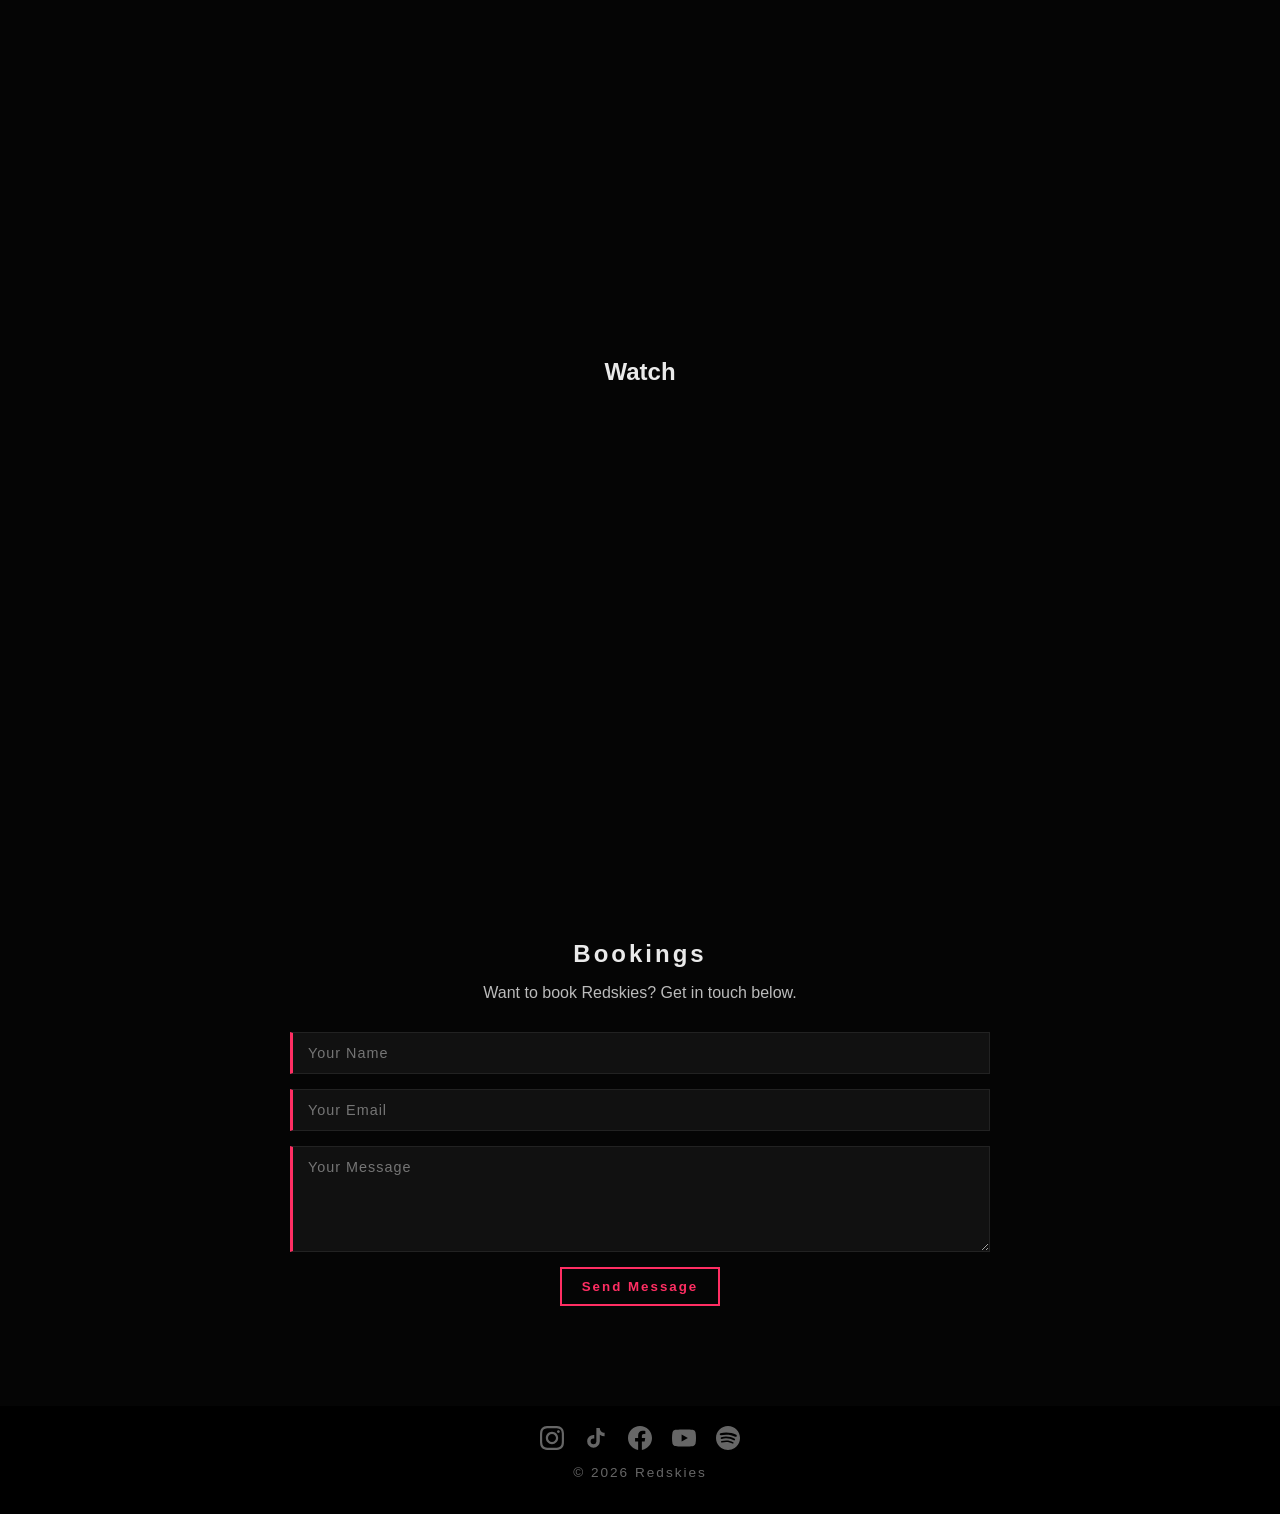
==== commit 2b3e4296: "Update index.html" ====
--- a/index.html
+++ b/index.html
@@ -4,17 +4,26 @@
   <meta charset="UTF-8">
   <meta name="viewport" content="width=device-width, initial-scale=1.0">
   <link rel="icon" type="image/x-icon" href="favicon_transparent.ico">
-  <meta name="description" content="West Midlands Alternative Grunge">
+
+  <!-- Meta Tags -->
+  <meta name="description" content="Redskies — Alternative Grunge band from the West Midlands, UK. Listen to our music, check upcoming gigs and get in touch for bookings.">
+
+  <!-- Open Graph (Facebook, WhatsApp, Discord etc) -->
   <meta property="og:title" content="Redskies">
   <meta property="og:description" content="West Midlands Alternative Grunge">
   <meta property="og:image" content="https://redskiesmusic.uk/logo.png">
   <meta property="og:url" content="https://redskiesmusic.uk">
   <meta property="og:type" content="website">
+
+  <!-- Twitter/X -->
   <meta name="twitter:card" content="summary">
   <meta name="twitter:title" content="Redskies">
   <meta name="twitter:description" content="West Midlands Alternative Grunge">
   <meta name="twitter:image" content="https://redskiesmusic.uk/logo.png">
-  <title>Redskies</title>
+
+  <title>Redskies | Alternative Grunge Band | West Midlands</title>
+
+  <!-- Google tag (gtag.js) -->
   <script async src="https://www.googletagmanager.com/gtag/js?id=G-L127RKM1N2"></script>
   <script>
     window.dataLayer = window.dataLayer || [];
@@ -22,22 +31,17 @@
     gtag('js', new Date());
     gtag('config', 'G-L127RKM1N2');
   </script>
+
   <link rel="stylesheet" href="style.css">
 </head>
 <body class="home">
 
-<div class="floating-socials">
-  <a href="https://www.instagram.com/redskiesmusic/" target="_blank" aria-label="Instagram"><svg xmlns="http://www.w3.org/2000/svg" viewBox="0 0 24 24" fill="currentColor"><path d="M12 2.163c3.204 0 3.584.012 4.85.07 3.252.148 4.771 1.691 4.919 4.919.058 1.265.069 1.645.069 4.849 0 3.205-.012 3.584-.069 4.849-.149 3.225-1.664 4.771-4.919 4.919-1.266.058-1.644.07-4.85.07-3.204 0-3.584-.012-4.849-.07-3.26-.149-4.771-1.699-4.919-4.92-.058-1.265-.07-1.644-.07-4.849 0-3.204.013-3.583.07-4.849.149-3.227 1.664-4.771 4.919-4.919 1.266-.057 1.645-.069 4.849-.069zm0-2.163c-3.259 0-3.667.014-4.947.072-4.358.2-6.78 2.618-6.98 6.98-.059 1.281-.073 1.689-.073 4.948 0 3.259.014 3.668.072 4.948.2 4.358 2.618 6.78 6.98 6.98 1.281.058 1.689.072 4.948.072 3.259 0 3.668-.014 4.948-.072 4.354-.2 6.782-2.618 6.979-6.98.059-1.28.073-1.689.073-4.948 0-3.259-.014-3.667-.072-4.947-.196-4.354-2.617-6.78-6.979-6.98-1.281-.059-1.69-.073-4.949-.073zm0 5.838c-3.403 0-6.162 2.759-6.162 6.162s2.759 6.163 6.162 6.163 6.162-2.759 6.162-6.163c0-3.403-2.759-6.162-6.162-6.162zm0 10.162c-2.209 0-4-1.79-4-4 0-2.209 1.791-4 4-4s4 1.791 4 4c0 2.21-1.791 4-4 4zm6.406-11.845c-.796 0-1.441.645-1.441 1.44s.645 1.44 1.441 1.44c.795 0 1.439-.645 1.439-1.44s-.644-1.44-1.439-1.44z"/></svg></a>
-  <a href="https://www.tiktok.com/@weareredskies" target="_blank" aria-label="TikTok"><svg xmlns="http://www.w3.org/2000/svg" viewBox="0 0 24 24" fill="currentColor"><path d="M19.59 6.69a4.83 4.83 0 01-3.77-4.25V2h-3.45v13.67a2.89 2.89 0 01-2.88 2.5 2.89 2.89 0 01-2.89-2.89 2.89 2.89 0 012.89-2.89c.28 0 .54.04.79.1V9.01a6.33 6.33 0 00-.79-.05 6.34 6.34 0 00-6.34 6.34 6.34 6.34 0 006.34 6.34 6.34 6.34 0 006.33-6.34V8.69a8.18 8.18 0 004.78 1.52V6.75a4.85 4.85 0 01-1.01-.06z"/></svg></a>
-  <a href="https://www.facebook.com/profile.php?id=61588122783595" target="_blank" aria-label="Facebook"><svg xmlns="http://www.w3.org/2000/svg" viewBox="0 0 24 24" fill="currentColor"><path d="M24 12.073c0-6.627-5.373-12-12-12s-12 5.373-12 12c0 5.99 4.388 10.954 10.125 11.854v-8.385H7.078v-3.47h3.047V9.43c0-3.007 1.792-4.669 4.533-4.669 1.312 0 2.686.235 2.686.235v2.953H15.83c-1.491 0-1.956.925-1.956 1.874v2.25h3.328l-.532 3.47h-2.796v8.385C19.612 23.027 24 18.062 24 12.073z"/></svg></a>
-  <a href="https://www.youtube.com/channel/UCqLRAsn9lWgyrE5u5nr_dFg" target="_blank" aria-label="YouTube"><svg xmlns="http://www.w3.org/2000/svg" viewBox="0 0 24 24" fill="currentColor"><path d="M23.495 6.205a3.007 3.007 0 00-2.088-2.088c-1.87-.501-9.396-.501-9.396-.501s-7.507-.01-9.396.501A3.007 3.007 0 00.527 6.205a31.247 31.247 0 00-.522 5.805 31.247 31.247 0 00.522 5.783 3.007 3.007 0 002.088 2.088c1.868.502 9.396.502 9.396.502s7.506 0 9.396-.502a3.007 3.007 0 002.088-2.088 31.247 31.247 0 00.5-5.783 31.247 31.247 0 00-.5-5.805zM9.609 15.601V8.408l6.264 3.602z"/></svg></a>
-  <a href="https://open.spotify.com/artist/00ikUQ3P4vPyWHmb7a7mVu" target="_blank" aria-label="Spotify"><svg xmlns="http://www.w3.org/2000/svg" viewBox="0 0 24 24" fill="currentColor"><path d="M12 0C5.4 0 0 5.4 0 12s5.4 12 12 12 12-5.4 12-12S18.66 0 12 0zm5.521 17.34c-.24.359-.66.48-1.021.24-2.82-1.74-6.36-2.101-10.561-1.141-.418.122-.779-.179-.899-.539-.12-.421.18-.78.54-.9 4.56-1.021 8.52-.6 11.64 1.32.42.18.479.659.301 1.02zm1.44-3.3c-.301.42-.841.6-1.262.3-3.239-1.98-8.159-2.58-11.939-1.38-.479.12-1.02-.12-1.14-.6-.12-.48.12-1.021.6-1.141C9.6 9.9 15 10.561 18.72 12.84c.361.181.54.78.241 1.2zm.12-3.36C15.24 8.4 8.82 8.16 5.16 9.301c-.6.179-1.2-.181-1.38-.721-.18-.601.18-1.2.72-1.381 4.26-1.26 11.28-1.02 15.721 1.621.539.3.719 1.02.419 1.56-.299.421-1.02.599-1.559.3z"/></svg></a>
-</div>
-
+<!-- NEW RELEASE BANNER -->
 <div class="release-banner">
   <p>🎵 New Single Out Now — <strong>Be The One</strong> — <a href="https://open.spotify.com/artist/00ikUQ3P4vPyWHmb7a7mVu" target="_blank">Listen on Spotify</a></p>
 </div>
 
+<!-- LOADING SCREEN -->
 <div id="loader">
   <img src="logo.png" alt="Redskies" class="loader-logo">
 </div>
@@ -60,18 +64,28 @@
 
 <section class="about fade-in">
   <h2>About</h2>
+  <p class="about-welcome">Welcome to the Redskies website. You can find everything on this page, including music videos, photos and details on our upcoming gigs. Enjoy x</p>
   <p>We are a 4-piece band who combine alt-rock, grunge, blues and garage rock. We are inspired by a heavy sound that is filled with emotion, and we bring undeniable energy to our live performances. Expect huge riffs, insane drums and an unforgettable vocal.</p>
 </section>
 
 <section class="music fade-in">
   <h2>Listen</h2>
-  <iframe style="border-radius:12px" src="https://open.spotify.com/embed/artist/00ikUQ3P4vPyWHmb7a7mVu?utm_source=generator&theme=0" width="100%" height="352" frameBorder="0" allowfullscreen="" allow="autoplay; clipboard-write; encrypted-media; fullscreen; picture-in-picture" loading="lazy"></iframe>
+  <iframe style="border-radius:12px"
+    src="https://open.spotify.com/embed/artist/00ikUQ3P4vPyWHmb7a7mVu?utm_source=generator&theme=0"
+    width="100%" height="352" frameBorder="0"
+    allowfullscreen=""
+    allow="autoplay; clipboard-write; encrypted-media; fullscreen; picture-in-picture"
+    loading="lazy"></iframe>
 </section>
 
 <section class="video fade-in">
   <h2>Watch</h2>
   <div class="video-wrapper">
-    <iframe src="https://www.youtube.com/embed/WreAW7U-fXU?si=nEz0yqJUwsL_af9b" title="YouTube video player" frameborder="0" allow="accelerometer; autoplay; clipboard-write; encrypted-media; gyroscope; picture-in-picture; web-share" referrerpolicy="strict-origin-when-cross-origin" allowfullscreen></iframe>
+    <iframe src="https://www.youtube.com/embed/WreAW7U-fXU?si=nEz0yqJUwsL_af9b"
+      title="YouTube video player" frameborder="0"
+      allow="accelerometer; autoplay; clipboard-write; encrypted-media; gyroscope; picture-in-picture; web-share"
+      referrerpolicy="strict-origin-when-cross-origin"
+      allowfullscreen></iframe>
   </div>
 </section>
 
@@ -88,30 +102,44 @@
 
 <footer>
   <div class="social-links">
-    <a href="https://www.instagram.com/redskiesmusic/" target="_blank" aria-label="Instagram"><svg xmlns="http://www.w3.org/2000/svg" viewBox="0 0 24 24" fill="currentColor"><path d="M12 2.163c3.204 0 3.584.012 4.85.07 3.252.148 4.771 1.691 4.919 4.919.058 1.265.069 1.645.069 4.849 0 3.205-.012 3.584-.069 4.849-.149 3.225-1.664 4.771-4.919 4.919-1.266.058-1.644.07-4.85.07-3.204 0-3.584-.012-4.849-.07-3.26-.149-4.771-1.699-4.919-4.92-.058-1.265-.07-1.644-.07-4.849 0-3.204.013-3.583.07-4.849.149-3.227 1.664-4.771 4.919-4.919 1.266-.057 1.645-.069 4.849-.069zm0-2.163c-3.259 0-3.667.014-4.947.072-4.358.2-6.78 2.618-6.98 6.98-.059 1.281-.073 1.689-.073 4.948 0 3.259.014 3.668.072 4.948.2 4.358 2.618 6.78 6.98 6.98 1.281.058 1.689.072 4.948.072 3.259 0 3.668-.014 4.948-.072 4.354-.2 6.782-2.618 6.979-6.98.059-1.28.073-1.689.073-4.948 0-3.259-.014-3.667-.072-4.947-.196-4.354-2.617-6.78-6.979-6.98-1.281-.059-1.69-.073-4.949-.073zm0 5.838c-3.403 0-6.162 2.759-6.162 6.162s2.759 6.163 6.162 6.163 6.162-2.759 6.162-6.163c0-3.403-2.759-6.162-6.162-6.162zm0 10.162c-2.209 0-4-1.79-4-4 0-2.209 1.791-4 4-4s4 1.791 4 4c0 2.21-1.791 4-4 4zm6.406-11.845c-.796 0-1.441.645-1.441 1.44s.645 1.44 1.441 1.44c.795 0 1.439-.645 1.439-1.44s-.644-1.44-1.439-1.44z"/></svg></a>
-    <a href="https://www.tiktok.com/@weareredskies" target="_blank" aria-label="TikTok"><svg xmlns="http://www.w3.org/2000/svg" viewBox="0 0 24 24" fill="currentColor"><path d="M19.59 6.69a4.83 4.83 0 01-3.77-4.25V2h-3.45v13.67a2.89 2.89 0 01-2.88 2.5 2.89 2.89 0 01-2.89-2.89 2.89 2.89 0 012.89-2.89c.28 0 .54.04.79.1V9.01a6.33 6.33 0 00-.79-.05 6.34 6.34 0 00-6.34 6.34 6.34 6.34 0 006.34 6.34 6.34 6.34 0 006.33-6.34V8.69a8.18 8.18 0 004.78 1.52V6.75a4.85 4.85 0 01-1.01-.06z"/></svg></a>
-    <a href="https://www.facebook.com/profile.php?id=61588122783595" target="_blank" aria-label="Facebook"><svg xmlns="http://www.w3.org/2000/svg" viewBox="0 0 24 24" fill="currentColor"><path d="M24 12.073c0-6.627-5.373-12-12-12s-12 5.373-12 12c0 5.99 4.388 10.954 10.125 11.854v-8.385H7.078v-3.47h3.047V9.43c0-3.007 1.792-4.669 4.533-4.669 1.312 0 2.686.235 2.686.235v2.953H15.83c-1.491 0-1.956.925-1.956 1.874v2.25h3.328l-.532 3.47h-2.796v8.385C19.612 23.027 24 18.062 24 12.073z"/></svg></a>
-    <a href="https://www.youtube.com/channel/UCqLRAsn9lWgyrE5u5nr_dFg" target="_blank" aria-label="YouTube"><svg xmlns="http://www.w3.org/2000/svg" viewBox="0 0 24 24" fill="currentColor"><path d="M23.495 6.205a3.007 3.007 0 00-2.088-2.088c-1.87-.501-9.396-.501-9.396-.501s-7.507-.01-9.396.501A3.007 3.007 0 00.527 6.205a31.247 31.247 0 00-.522 5.805 31.247 31.247 0 00.522 5.783 3.007 3.007 0 002.088 2.088c1.868.502 9.396.502 9.396.502s7.506 0 9.396-.502a3.007 3.007 0 002.088-2.088 31.247 31.247 0 00.5-5.783 31.247 31.247 0 00-.5-5.805zM9.609 15.601V8.408l6.264 3.602z"/></svg></a>
-    <a href="https://open.spotify.com/artist/00ikUQ3P4vPyWHmb7a7mVu" target="_blank" aria-label="Spotify"><svg xmlns="http://www.w3.org/2000/svg" viewBox="0 0 24 24" fill="currentColor"><path d="M12 0C5.4 0 0 5.4 0 12s5.4 12 12 12 12-5.4 12-12S18.66 0 12 0zm5.521 17.34c-.24.359-.66.48-1.021.24-2.82-1.74-6.36-2.101-10.561-1.141-.418.122-.779-.179-.899-.539-.12-.421.18-.78.54-.9 4.56-1.021 8.52-.6 11.64 1.32.42.18.479.659.301 1.02zm1.44-3.3c-.301.42-.841.6-1.262.3-3.239-1.98-8.159-2.58-11.939-1.38-.479.12-1.02-.12-1.14-.6-.12-.48.12-1.021.6-1.141C9.6 9.9 15 10.561 18.72 12.84c.361.181.54.78.241 1.2zm.12-3.36C15.24 8.4 8.82 8.16 5.16 9.301c-.6.179-1.2-.181-1.38-.721-.18-.601.18-1.2.72-1.381 4.26-1.26 11.28-1.02 15.721 1.621.539.3.719 1.02.419 1.56-.299.421-1.02.599-1.559.3z"/></svg></a>
+    <a href="https://www.instagram.com/redskiesmusic/" target="_blank" aria-label="Instagram">
+      <svg xmlns="http://www.w3.org/2000/svg" viewBox="0 0 24 24" fill="currentColor"><path d="M12 2.163c3.204 0 3.584.012 4.85.07 3.252.148 4.771 1.691 4.919 4.919.058 1.265.069 1.645.069 4.849 0 3.205-.012 3.584-.069 4.849-.149 3.225-1.664 4.771-4.919 4.919-1.266.058-1.644.07-4.85.07-3.204 0-3.584-.012-4.849-.07-3.26-.149-4.771-1.699-4.919-4.92-.058-1.265-.07-1.644-.07-4.849 0-3.204.013-3.583.07-4.849.149-3.227 1.664-4.771 4.919-4.919 1.266-.057 1.645-.069 4.849-.069zm0-2.163c-3.259 0-3.667.014-4.947.072-4.358.2-6.78 2.618-6.98 6.98-.059 1.281-.073 1.689-.073 4.948 0 3.259.014 3.668.072 4.948.2 4.358 2.618 6.78 6.98 6.98 1.281.058 1.689.072 4.948.072 3.259 0 3.668-.014 4.948-.072 4.354-.2 6.782-2.618 6.979-6.98.059-1.28.073-1.689.073-4.948 0-3.259-.014-3.667-.072-4.947-.196-4.354-2.617-6.78-6.979-6.98-1.281-.059-1.69-.073-4.949-.073zm0 5.838c-3.403 0-6.162 2.759-6.162 6.162s2.759 6.163 6.162 6.163 6.162-2.759 6.162-6.163c0-3.403-2.759-6.162-6.162-6.162zm0 10.162c-2.209 0-4-1.79-4-4 0-2.209 1.791-4 4-4s4 1.791 4 4c0 2.21-1.791 4-4 4zm6.406-11.845c-.796 0-1.441.645-1.441 1.44s.645 1.44 1.441 1.44c.795 0 1.439-.645 1.439-1.44s-.644-1.44-1.439-1.44z"/></svg>
+    </a>
+    <a href="https://www.tiktok.com/@weareredskies" target="_blank" aria-label="TikTok">
+      <svg xmlns="http://www.w3.org/2000/svg" viewBox="0 0 24 24" fill="currentColor"><path d="M19.59 6.69a4.83 4.83 0 01-3.77-4.25V2h-3.45v13.67a2.89 2.89 0 01-2.88 2.5 2.89 2.89 0 01-2.89-2.89 2.89 2.89 0 012.89-2.89c.28 0 .54.04.79.1V9.01a6.33 6.33 0 00-.79-.05 6.34 6.34 0 00-6.34 6.34 6.34 6.34 0 006.34 6.34 6.34 6.34 0 006.33-6.34V8.69a8.18 8.18 0 004.78 1.52V6.75a4.85 4.85 0 01-1.01-.06z"/></svg>
+    </a>
+    <a href="https://www.facebook.com/profile.php?id=61588122783595" target="_blank" aria-label="Facebook">
+      <svg xmlns="http://www.w3.org/2000/svg" viewBox="0 0 24 24" fill="currentColor"><path d="M24 12.073c0-6.627-5.373-12-12-12s-12 5.373-12 12c0 5.99 4.388 10.954 10.125 11.854v-8.385H7.078v-3.47h3.047V9.43c0-3.007 1.792-4.669 4.533-4.669 1.312 0 2.686.235 2.686.235v2.953H15.83c-1.491 0-1.956.925-1.956 1.874v2.25h3.328l-.532 3.47h-2.796v8.385C19.612 23.027 24 18.062 24 12.073z"/></svg>
+    </a>
+    <a href="https://www.youtube.com/channel/UCqLRAsn9lWgyrE5u5nr_dFg" target="_blank" aria-label="YouTube">
+      <svg xmlns="http://www.w3.org/2000/svg" viewBox="0 0 24 24" fill="currentColor"><path d="M23.495 6.205a3.007 3.007 0 00-2.088-2.088c-1.87-.501-9.396-.501-9.396-.501s-7.507-.01-9.396.501A3.007 3.007 0 00.527 6.205a31.247 31.247 0 00-.522 5.805 31.247 31.247 0 00.522 5.783 3.007 3.007 0 002.088 2.088c1.868.502 9.396.502 9.396.502s7.506 0 9.396-.502a3.007 3.007 0 002.088-2.088 31.247 31.247 0 00.5-5.783 31.247 31.247 0 00-.5-5.805zM9.609 15.601V8.408l6.264 3.602z"/></svg>
+    </a>
+    <a href="https://open.spotify.com/artist/00ikUQ3P4vPyWHmb7a7mVu" target="_blank" aria-label="Spotify">
+      <svg xmlns="http://www.w3.org/2000/svg" viewBox="0 0 24 24" fill="currentColor"><path d="M12 0C5.4 0 0 5.4 0 12s5.4 12 12 12 12-5.4 12-12S18.66 0 12 0zm5.521 17.34c-.24.359-.66.48-1.021.24-2.82-1.74-6.36-2.101-10.561-1.141-.418.122-.779-.179-.899-.539-.12-.421.18-.78.54-.9 4.56-1.021 8.52-.6 11.64 1.32.42.18.479.659.301 1.02zm1.44-3.3c-.301.42-.841.6-1.262.3-3.239-1.98-8.159-2.58-11.939-1.38-.479.12-1.02-.12-1.14-.6-.12-.48.12-1.021.6-1.141C9.6 9.9 15 10.561 18.72 12.84c.361.181.54.78.241 1.2zm.12-3.36C15.24 8.4 8.82 8.16 5.16 9.301c-.6.179-1.2-.181-1.38-.721-.18-.601.18-1.2.72-1.381 4.26-1.26 11.28-1.02 15.721 1.621.539.3.719 1.02.419 1.56-.299.421-1.02.599-1.559.3z"/></svg>
+    </a>
   </div>
   <p>© 2026 Redskies</p>
 </footer>
 
 <script>
+  // Shrink header on scroll
   window.addEventListener("scroll", function () {
     const header = document.querySelector("header");
     const banner = document.querySelector(".release-banner");
+    const isMobile = window.innerWidth <= 600;
+    const bannerHeight = isMobile ? 55 : 37;
     if (window.scrollY > 50) {
       header.classList.add("scrolled");
       header.style.top = "0";
-      if (banner) banner.style.top = "-40px";
+      if (banner) banner.style.top = "-60px";
     } else {
       header.classList.remove("scrolled");
-      header.style.top = "37px";
+      header.style.top = bannerHeight + "px";
       if (banner) banner.style.top = "0";
     }
   });
 
+  // Fade-in sections as you scroll down
   const fadeEls = document.querySelectorAll(".fade-in");
   const observer = new IntersectionObserver(function (entries) {
     entries.forEach(function (entry) {
@@ -120,8 +148,11 @@
       }
     });
   });
-  fadeEls.forEach(function (el) { observer.observe(el); });
+  fadeEls.forEach(function (el) {
+    observer.observe(el);
+  });
 
+  // Loading screen
   window.addEventListener("load", function () {
     setTimeout(function () {
       document.getElementById("loader").classList.add("hide");
@@ -129,6 +160,7 @@
       document.querySelector("header").classList.remove("header-hidden");
     }, 1800);
 
+    // Highlight the current page in the nav
     const currentPage = window.location.pathname.split("/").pop() || "index.html";
     document.querySelectorAll("nav a").forEach(function(link) {
       if (link.getAttribute("href") === currentPage) {
--- a/style.css
+++ b/style.css
@@ -159,6 +159,13 @@
   margin: auto;
   text-align: center;
   line-height: 1.8;
+}
+
+.about-welcome {
+  font-size: 1.2rem;
+  color: #eaeaea;
+  margin-bottom: 20px;
+  font-style: italic;
 }
 
 /* ========================
@@ -368,6 +375,16 @@
 
   .merch-grid .card {
     width: 100%;
+  }
+
+  .release-banner {
+    font-size: 0.75rem;
+    padding: 8px 10px;
+    letter-spacing: 0;
+  }
+
+  .home header {
+    top: 55px;
   }
 }
 
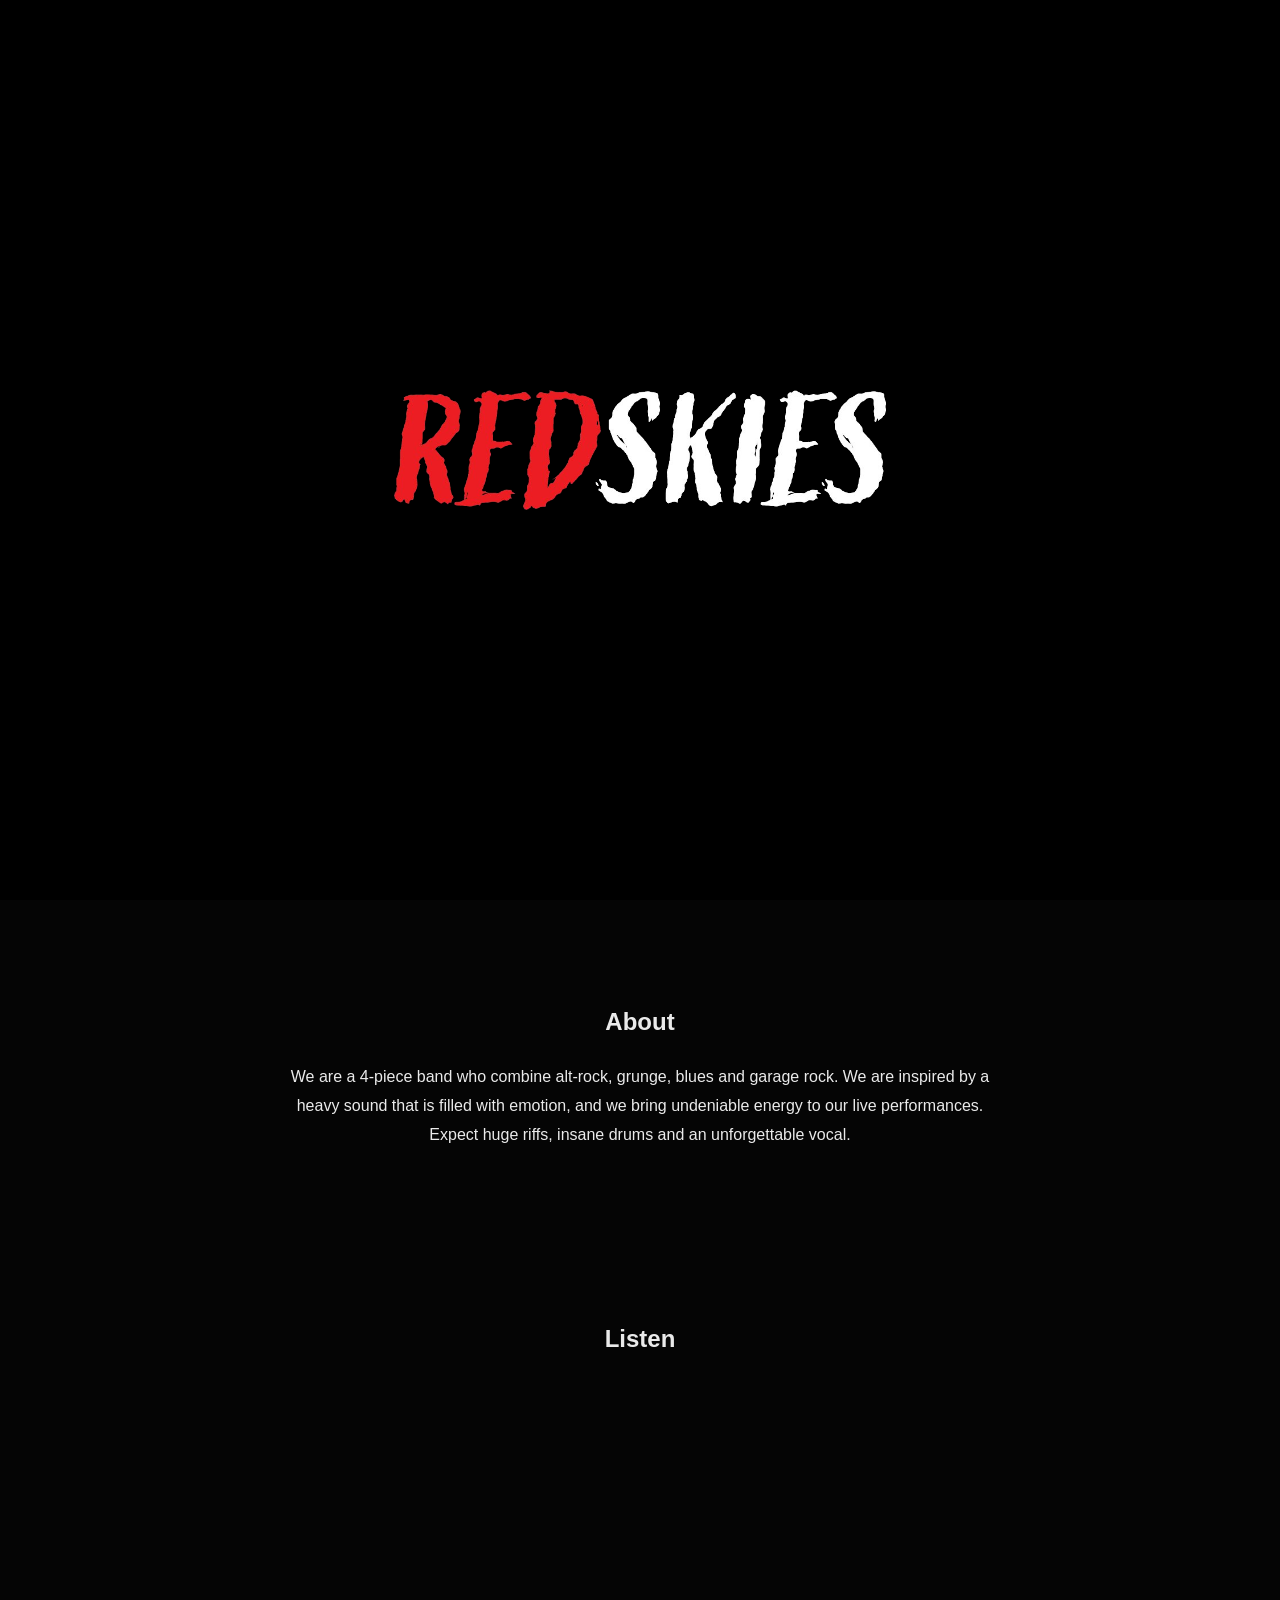
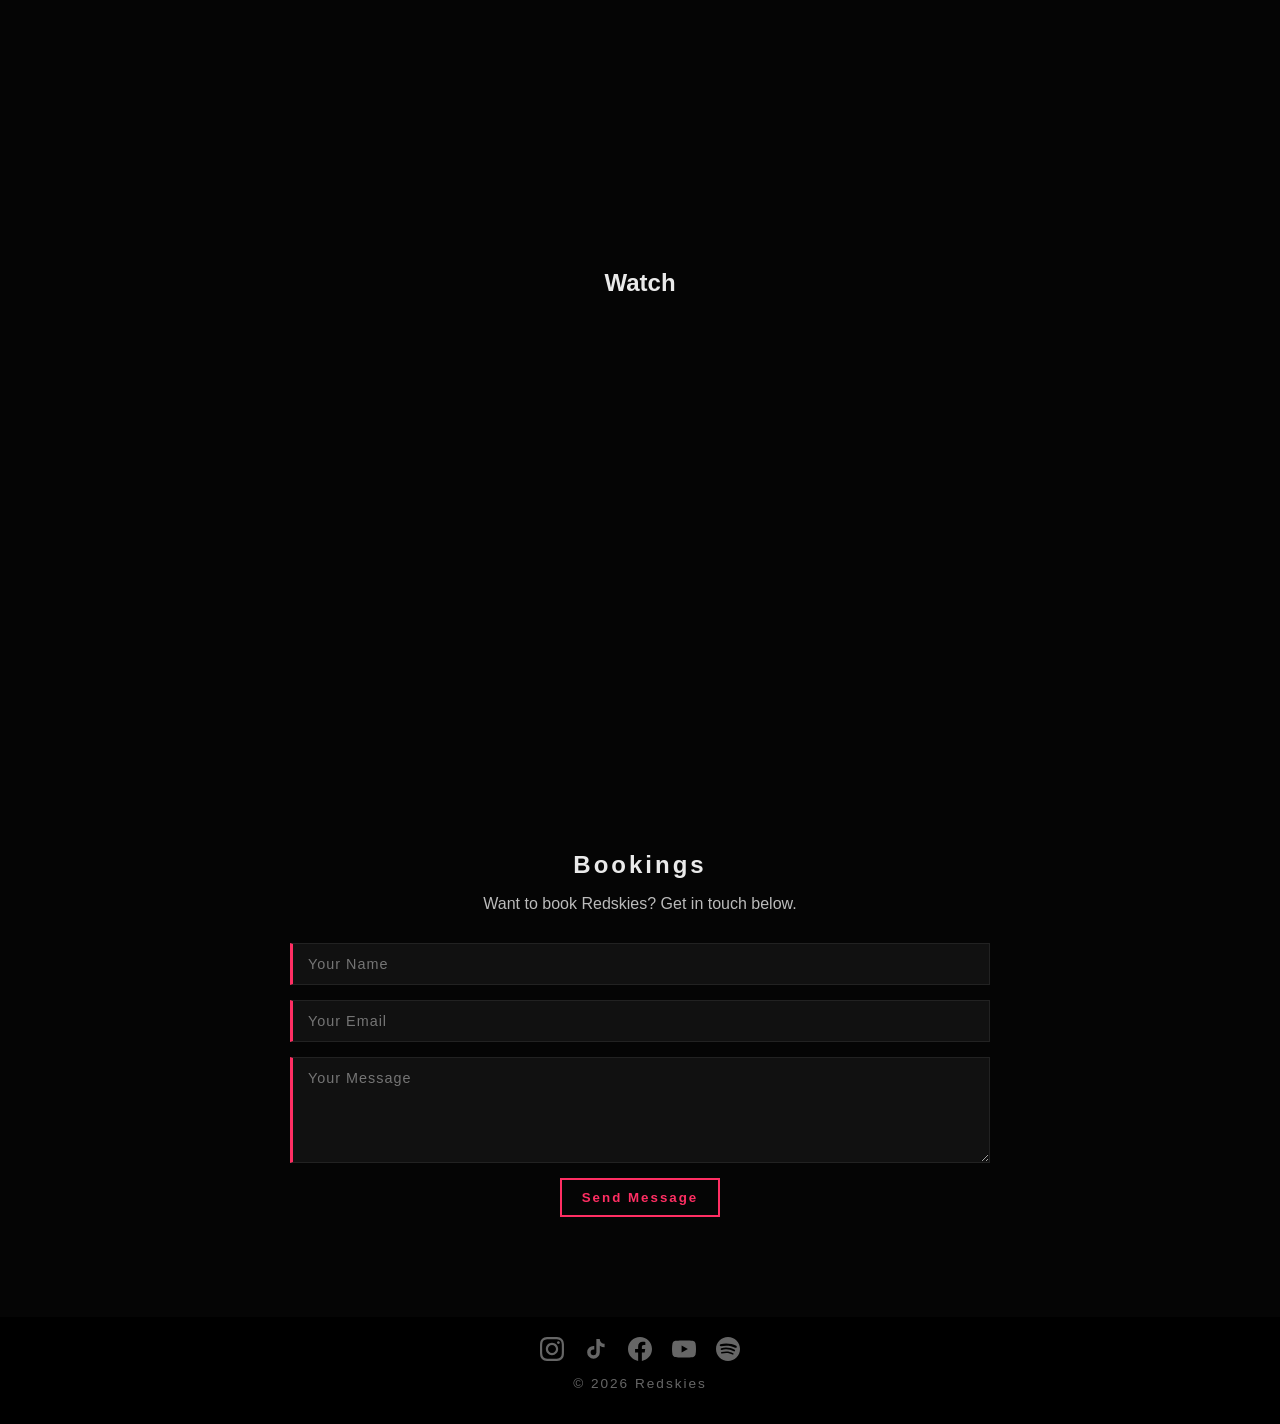
==== commit b87244dd: "Update index.html" ====
--- a/index.html
+++ b/index.html
@@ -64,7 +64,6 @@
 
 <section class="about fade-in">
   <h2>About</h2>
-  <p class="about-welcome">Welcome to the Redskies website. You can find everything on this page, including music videos, photos and details on our upcoming gigs. Enjoy x</p>
   <p>We are a 4-piece band who combine alt-rock, grunge, blues and garage rock. We are inspired by a heavy sound that is filled with emotion, and we bring undeniable energy to our live performances. Expect huge riffs, insane drums and an unforgettable vocal.</p>
 </section>
 
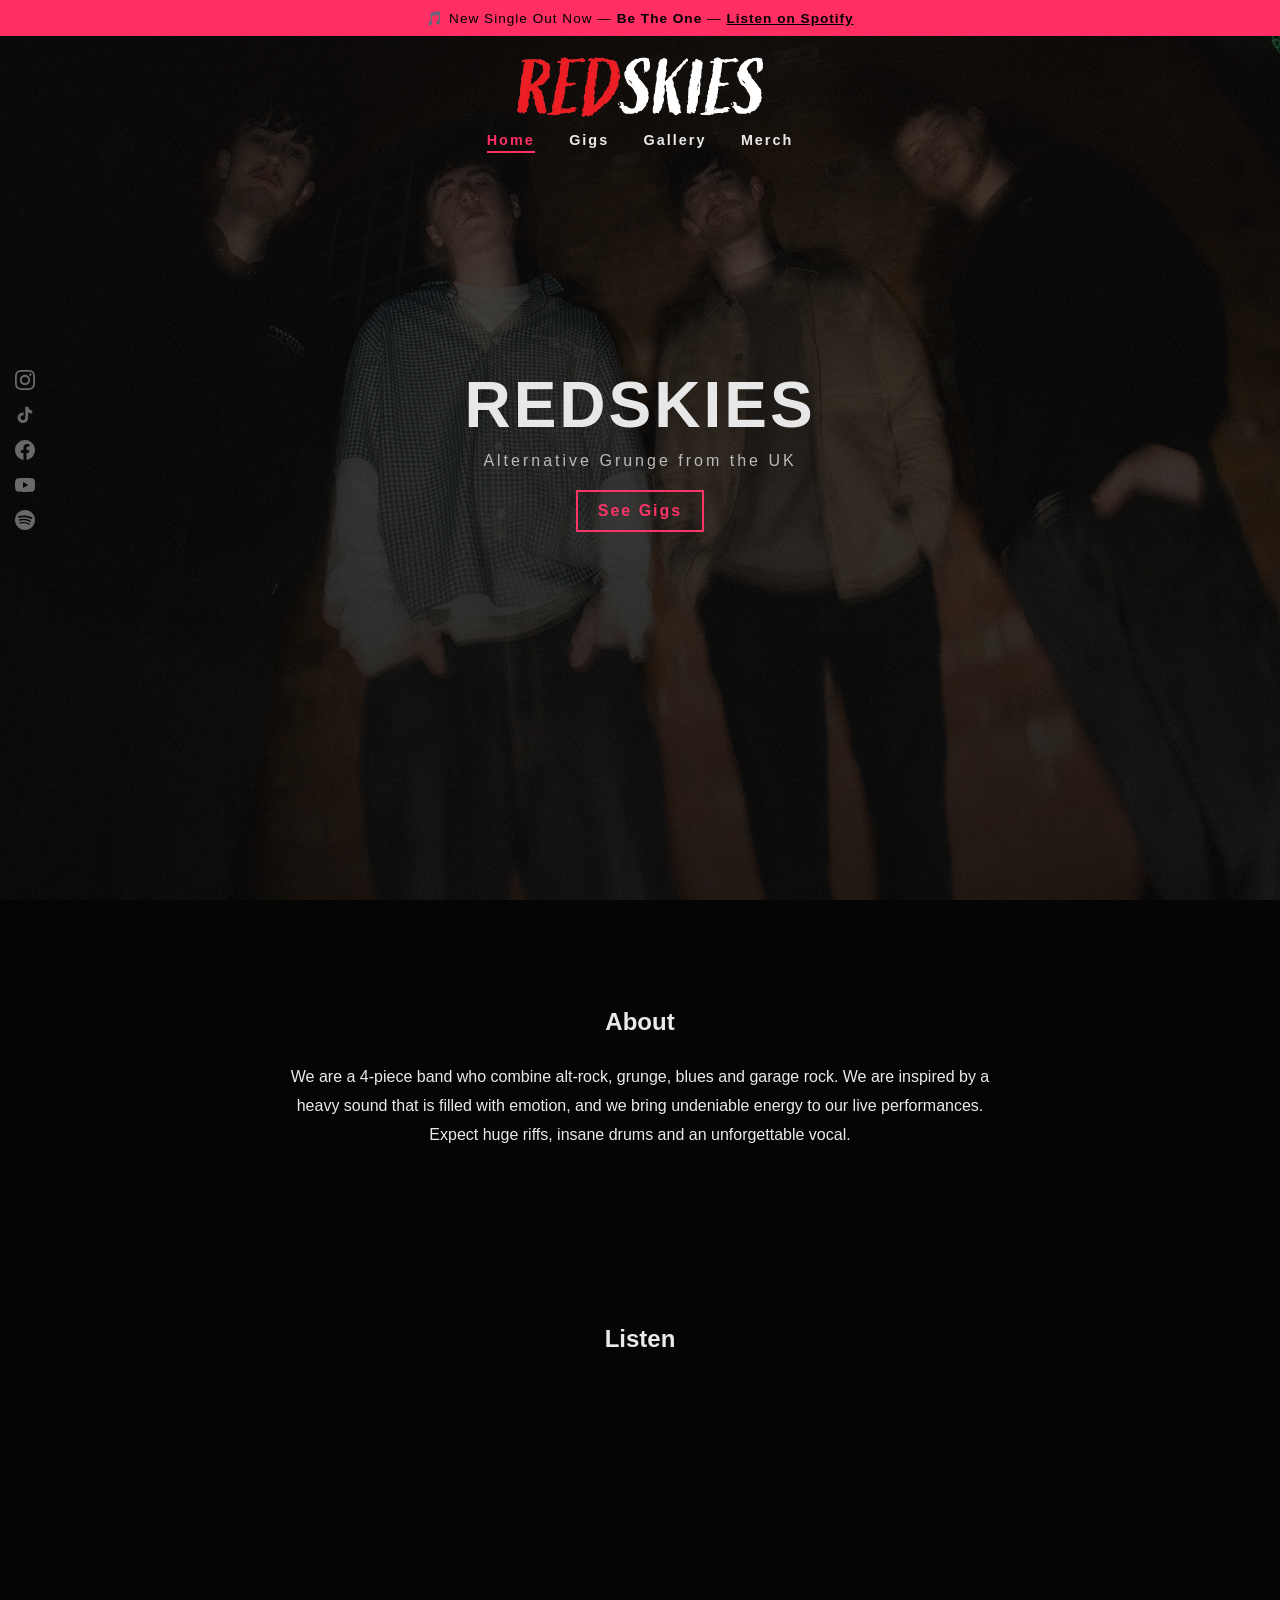
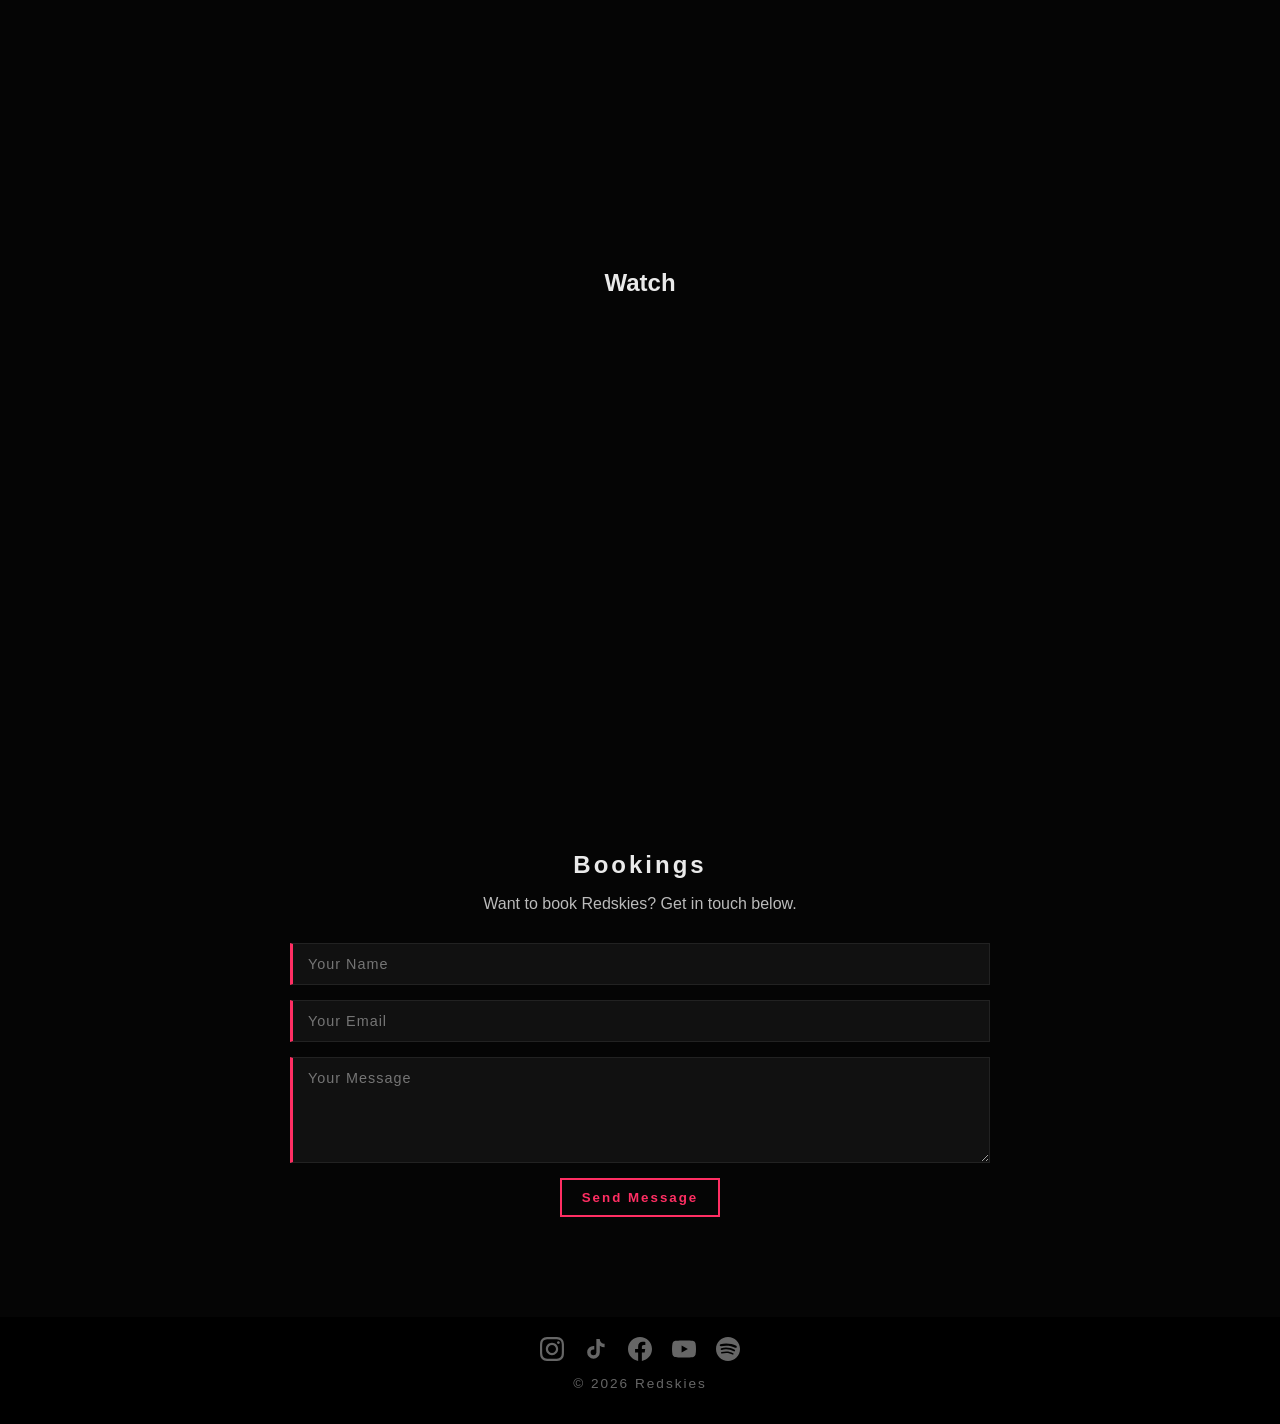
==== commit d8182749: "Update index.html" ====
--- a/index.html
+++ b/index.html
@@ -35,6 +35,14 @@
   <link rel="stylesheet" href="style.css">
 </head>
 <body class="home">
+
+<div class="floating-socials">
+  <a href="https://www.instagram.com/redskiesmusic/" target="_blank" aria-label="Instagram"><svg xmlns="http://www.w3.org/2000/svg" viewBox="0 0 24 24" fill="currentColor"><path d="M12 2.163c3.204 0 3.584.012 4.85.07 3.252.148 4.771 1.691 4.919 4.919.058 1.265.069 1.645.069 4.849 0 3.205-.012 3.584-.069 4.849-.149 3.225-1.664 4.771-4.919 4.919-1.266.058-1.644.07-4.85.07-3.204 0-3.584-.012-4.849-.07-3.26-.149-4.771-1.699-4.919-4.92-.058-1.265-.07-1.644-.07-4.849 0-3.204.013-3.583.07-4.849.149-3.227 1.664-4.771 4.919-4.919 1.266-.057 1.645-.069 4.849-.069zm0-2.163c-3.259 0-3.667.014-4.947.072-4.358.2-6.78 2.618-6.98 6.98-.059 1.281-.073 1.689-.073 4.948 0 3.259.014 3.668.072 4.948.2 4.358 2.618 6.78 6.98 6.98 1.281.058 1.689.072 4.948.072 3.259 0 3.668-.014 4.948-.072 4.354-.2 6.782-2.618 6.979-6.98.059-1.28.073-1.689.073-4.948 0-3.259-.014-3.667-.072-4.947-.196-4.354-2.617-6.78-6.979-6.98-1.281-.059-1.69-.073-4.949-.073zm0 5.838c-3.403 0-6.162 2.759-6.162 6.162s2.759 6.163 6.162 6.163 6.162-2.759 6.162-6.163c0-3.403-2.759-6.162-6.162-6.162zm0 10.162c-2.209 0-4-1.79-4-4 0-2.209 1.791-4 4-4s4 1.791 4 4c0 2.21-1.791 4-4 4zm6.406-11.845c-.796 0-1.441.645-1.441 1.44s.645 1.44 1.441 1.44c.795 0 1.439-.645 1.439-1.44s-.644-1.44-1.439-1.44z"/></svg></a>
+  <a href="https://www.tiktok.com/@weareredskies" target="_blank" aria-label="TikTok"><svg xmlns="http://www.w3.org/2000/svg" viewBox="0 0 24 24" fill="currentColor"><path d="M19.59 6.69a4.83 4.83 0 01-3.77-4.25V2h-3.45v13.67a2.89 2.89 0 01-2.88 2.5 2.89 2.89 0 01-2.89-2.89 2.89 2.89 0 012.89-2.89c.28 0 .54.04.79.1V9.01a6.33 6.33 0 00-.79-.05 6.34 6.34 0 00-6.34 6.34 6.34 6.34 0 006.34 6.34 6.34 6.34 0 006.33-6.34V8.69a8.18 8.18 0 004.78 1.52V6.75a4.85 4.85 0 01-1.01-.06z"/></svg></a>
+  <a href="https://www.facebook.com/profile.php?id=61588122783595" target="_blank" aria-label="Facebook"><svg xmlns="http://www.w3.org/2000/svg" viewBox="0 0 24 24" fill="currentColor"><path d="M24 12.073c0-6.627-5.373-12-12-12s-12 5.373-12 12c0 5.99 4.388 10.954 10.125 11.854v-8.385H7.078v-3.47h3.047V9.43c0-3.007 1.792-4.669 4.533-4.669 1.312 0 2.686.235 2.686.235v2.953H15.83c-1.491 0-1.956.925-1.956 1.874v2.25h3.328l-.532 3.47h-2.796v8.385C19.612 23.027 24 18.062 24 12.073z"/></svg></a>
+  <a href="https://www.youtube.com/channel/UCqLRAsn9lWgyrE5u5nr_dFg" target="_blank" aria-label="YouTube"><svg xmlns="http://www.w3.org/2000/svg" viewBox="0 0 24 24" fill="currentColor"><path d="M23.495 6.205a3.007 3.007 0 00-2.088-2.088c-1.87-.501-9.396-.501-9.396-.501s-7.507-.01-9.396.501A3.007 3.007 0 00.527 6.205a31.247 31.247 0 00-.522 5.805 31.247 31.247 0 00.522 5.783 3.007 3.007 0 002.088 2.088c1.868.502 9.396.502 9.396.502s7.506 0 9.396-.502a3.007 3.007 0 002.088-2.088 31.247 31.247 0 00.5-5.783 31.247 31.247 0 00-.5-5.805zM9.609 15.601V8.408l6.264 3.602z"/></svg></a>
+  <a href="https://open.spotify.com/artist/00ikUQ3P4vPyWHmb7a7mVu" target="_blank" aria-label="Spotify"><svg xmlns="http://www.w3.org/2000/svg" viewBox="0 0 24 24" fill="currentColor"><path d="M12 0C5.4 0 0 5.4 0 12s5.4 12 12 12 12-5.4 12-12S18.66 0 12 0zm5.521 17.34c-.24.359-.66.48-1.021.24-2.82-1.74-6.36-2.101-10.561-1.141-.418.122-.779-.179-.899-.539-.12-.421.18-.78.54-.9 4.56-1.021 8.52-.6 11.64 1.32.42.18.479.659.301 1.02zm1.44-3.3c-.301.42-.841.6-1.262.3-3.239-1.98-8.159-2.58-11.939-1.38-.479.12-1.02-.12-1.14-.6-.12-.48.12-1.021.6-1.141C9.6 9.9 15 10.561 18.72 12.84c.361.181.54.78.241 1.2zm.12-3.36C15.24 8.4 8.82 8.16 5.16 9.301c-.6.179-1.2-.181-1.38-.721-.18-.601.18-1.2.72-1.381 4.26-1.26 11.28-1.02 15.721 1.621.539.3.719 1.02.419 1.56-.299.421-1.02.599-1.559.3z"/></svg></a>
+</div>
 
 <!-- NEW RELEASE BANNER -->
 <div class="release-banner">
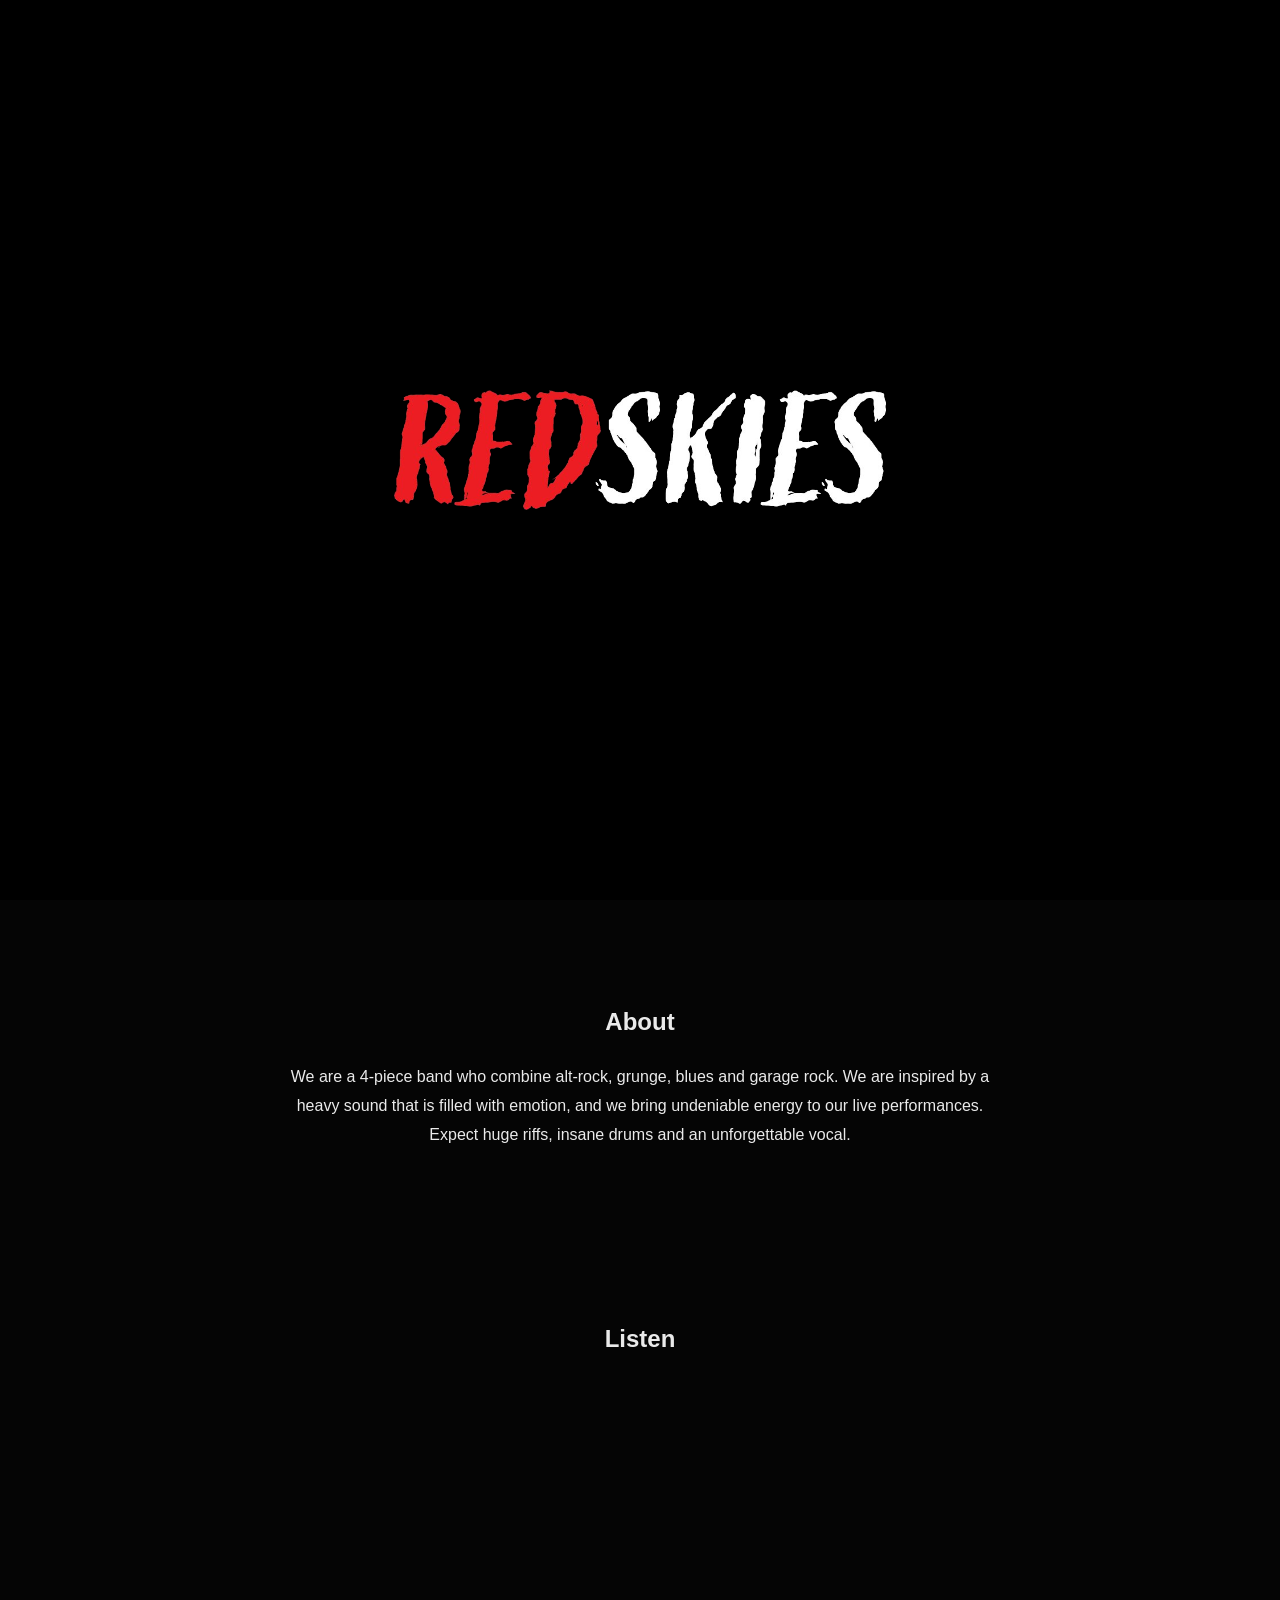
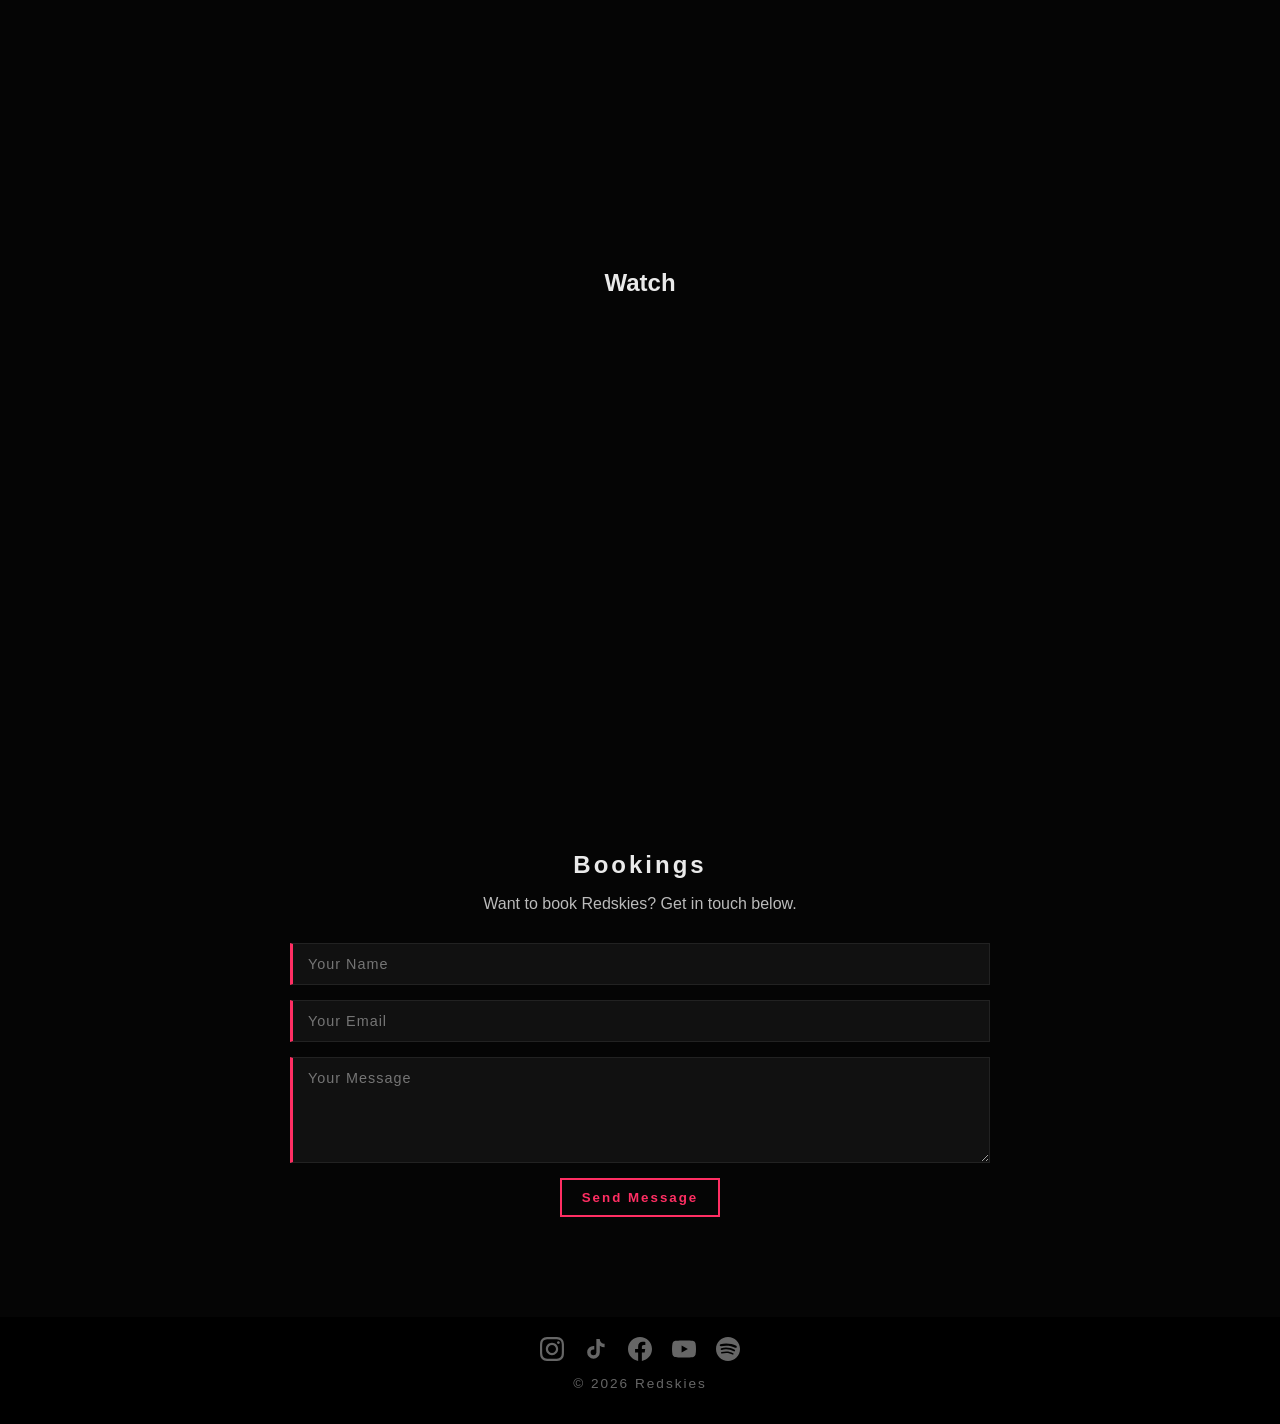
==== commit 35e1475e: "Update index.html" ====
--- a/index.html
+++ b/index.html
@@ -46,7 +46,7 @@
 
 <!-- NEW RELEASE BANNER -->
 <div class="release-banner">
-  <p>🎵 New Single Out Now — <strong>Be The One</strong> — <a href="https://open.spotify.com/artist/00ikUQ3P4vPyWHmb7a7mVu" target="_blank">Listen on Spotify</a></p>
+  <p>🎵 New Single Coming Soon — <strong>New Blood</strong> — <a href="https://distrokid.com/hyperfollow/redskies/new-blood" target="_blank">Pre-Save Now</a></p>
 </div>
 
 <!-- LOADING SCREEN -->
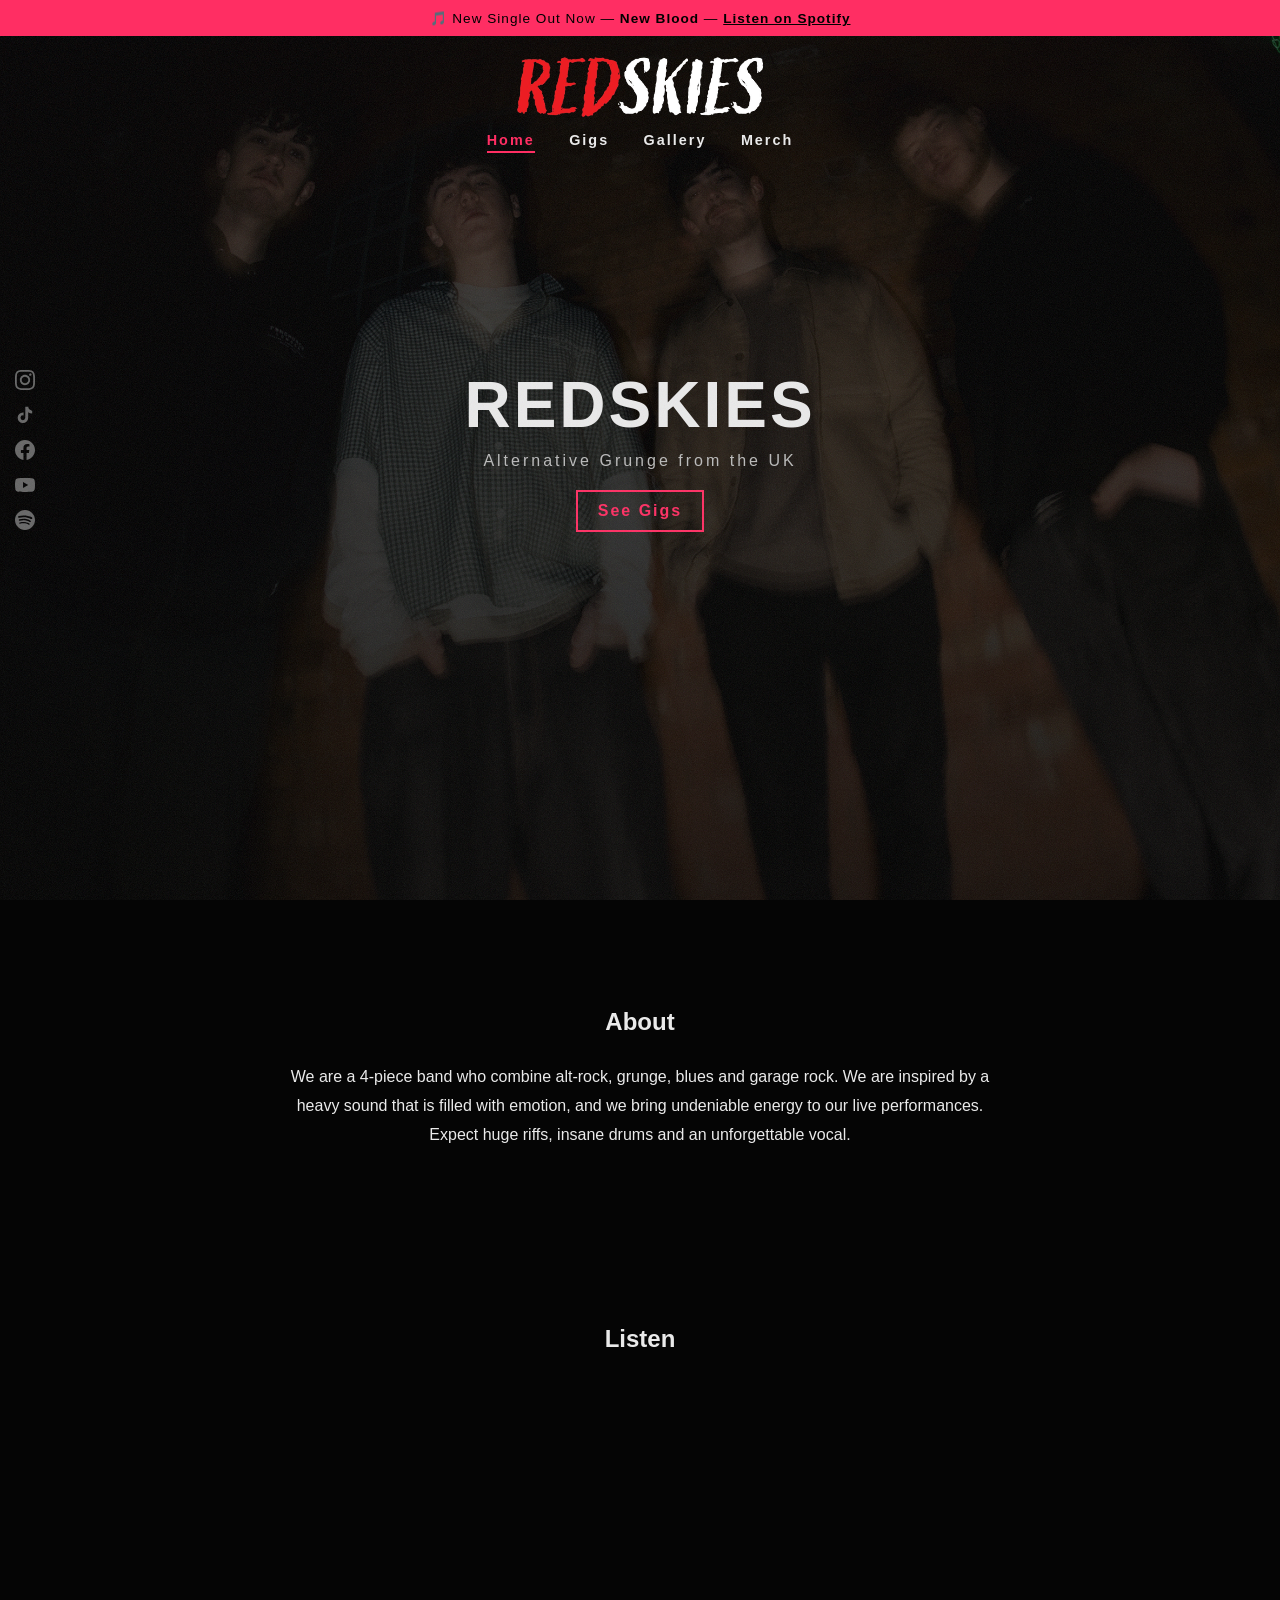
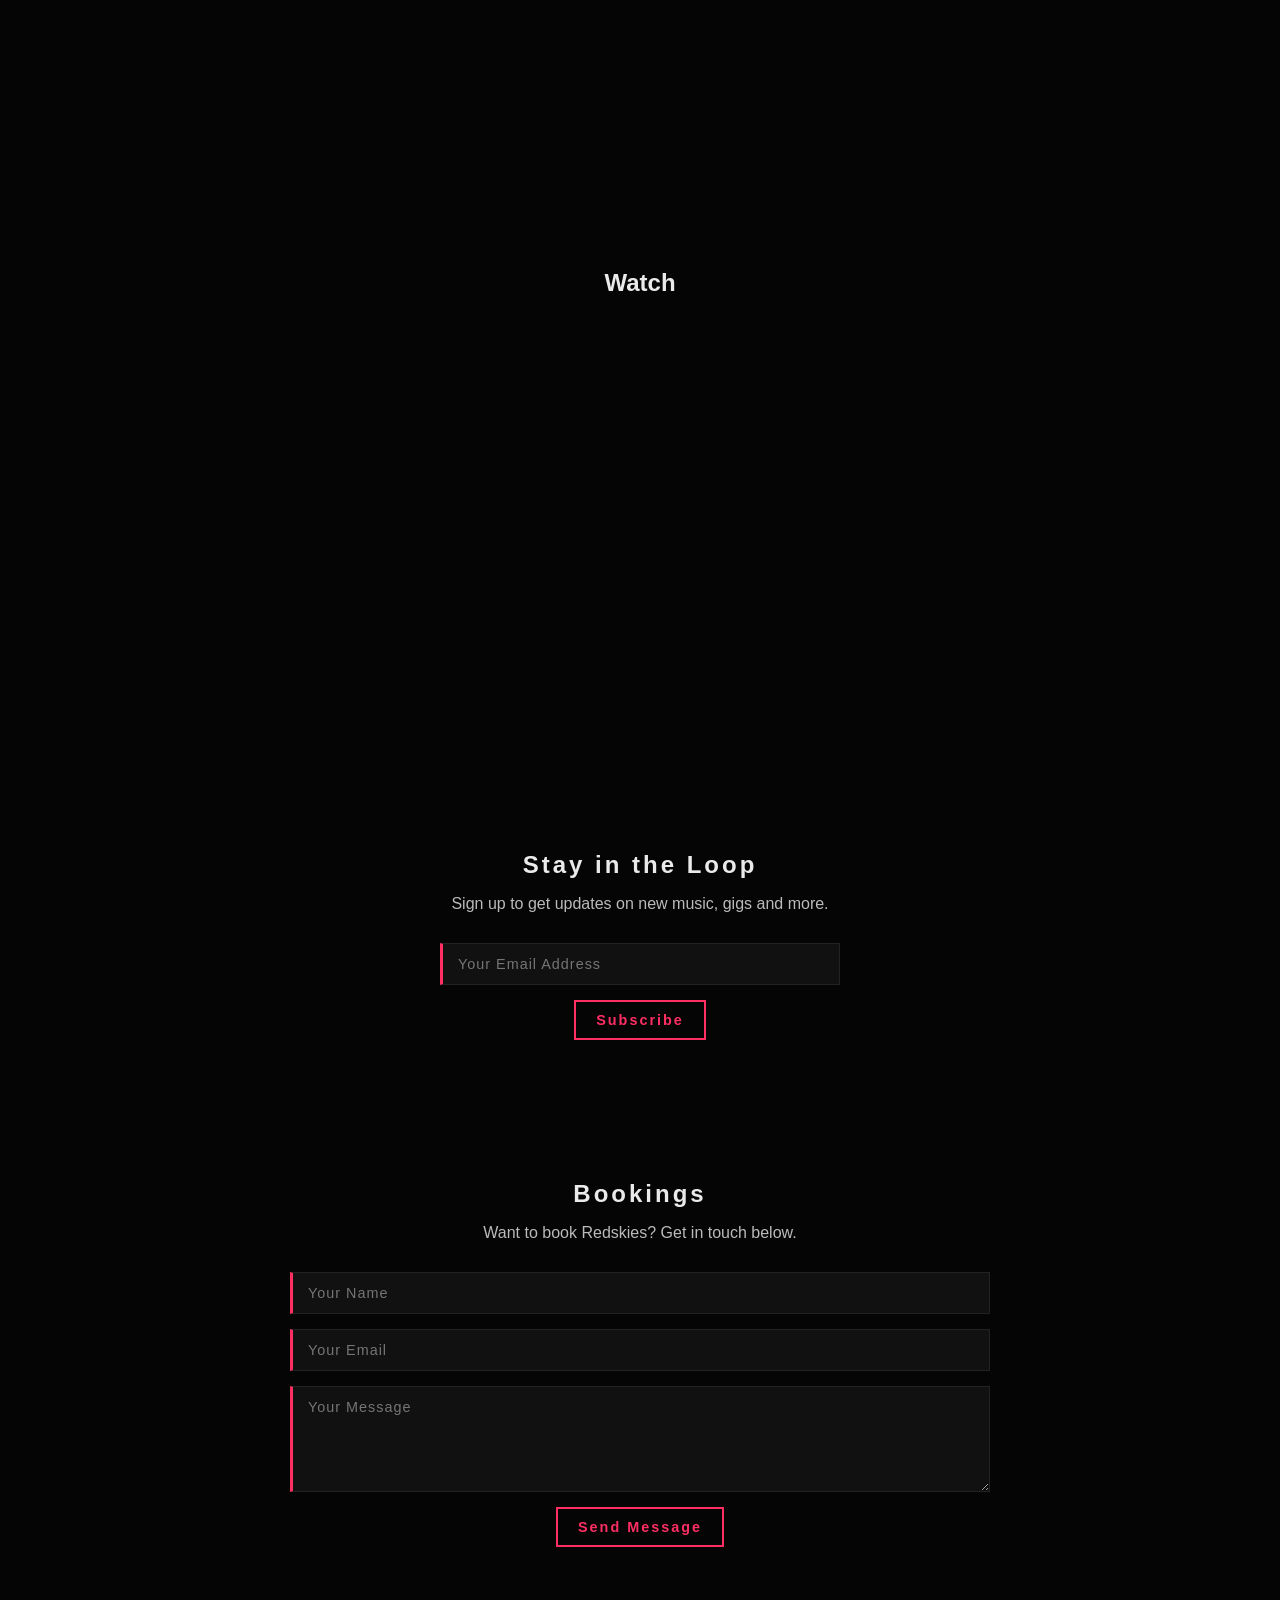
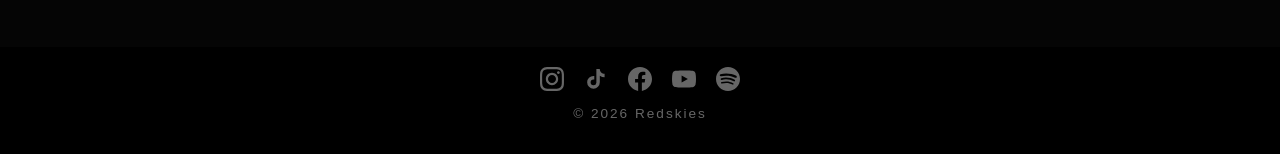
==== commit 225275e6: "Update index.html" ====
--- a/index.html
+++ b/index.html
@@ -46,7 +46,7 @@
 
 <!-- NEW RELEASE BANNER -->
 <div class="release-banner">
-  <p>🎵 New Single Coming Soon — <strong>New Blood</strong> — <a href="https://distrokid.com/hyperfollow/redskies/new-blood" target="_blank">Pre-Save Now</a></p>
+  <p>🎵 New Single Out Now — <strong>New Blood</strong> — <a href="https://open.spotify.com/track/08zrrHJyZK7zGpNkTzZ1L8?si=b40a4b6701414287" target="_blank">Listen on Spotify</a></p>
 </div>
 
 <!-- LOADING SCREEN -->
@@ -93,6 +93,22 @@
       allow="accelerometer; autoplay; clipboard-write; encrypted-media; gyroscope; picture-in-picture; web-share"
       referrerpolicy="strict-origin-when-cross-origin"
       allowfullscreen></iframe>
+  </div>
+</section>
+
+<section class="mailing-list fade-in">
+  <h2>Stay in the Loop</h2>
+  <p>Sign up to get updates on new music, gigs and more.</p>
+  <div id="mc_embed_signup">
+    <form action="https://redskiesmusic.us2.list-manage.com/subscribe/post?u=94d2aafd2119e9e9df3bf8796&amp;id=8bc456f8a1&amp;f_id=000018e0f0" method="post" id="mc-embedded-subscribe-form" name="mc-embedded-subscribe-form" target="_blank">
+      <div id="mc_embed_signup_scroll">
+        <input type="email" name="EMAIL" id="mce-EMAIL" placeholder="Your Email Address" required>
+        <div aria-hidden="true" style="position: absolute; left: -5000px;">
+          <input type="text" name="b_94d2aafd2119e9e9df3bf8796_8bc456f8a1" tabindex="-1" value="">
+        </div>
+        <input type="submit" value="Subscribe" class="btn" style="background:#050505; color:#ff2e63; border:2px solid #ff2e63; padding:10px 20px; font-family:Arial,sans-serif; font-size:0.9rem; font-weight:bold; letter-spacing:2px; cursor:pointer; -webkit-appearance:none; appearance:none;">
+      </div>
+    </form>
   </div>
 </section>
 
--- a/style.css
+++ b/style.css
@@ -6,6 +6,10 @@
   font-family: Arial, sans-serif;
   background: #050505;
   color: #eaeaea;
+}
+
+html {
+  scroll-behavior: smooth;
 }
 
 /* ========================
@@ -320,13 +324,27 @@
   resize: vertical;
 }
 
-.contact button {
+.contact button,
+#mc-embedded-subscribe {
   align-self: center;
-  color: #ff2e63;
-  border-color: #ff2e63;
-  background: transparent;
-  -webkit-appearance: none;
-  appearance: none;
+  background: #050505 !important;
+  color: #ff2e63 !important;
+  border: 2px solid #ff2e63 !important;
+  padding: 10px 20px !important;
+  font-family: Arial, sans-serif !important;
+  font-size: 0.9rem !important;
+  font-weight: bold !important;
+  letter-spacing: 2px !important;
+  cursor: pointer !important;
+  -webkit-appearance: none !important;
+  appearance: none !important;
+  transition: 0.3s !important;
+}
+
+.contact button:hover,
+#mc-embedded-subscribe:hover {
+  background: #ff2e63 !important;
+  color: #000 !important;
 }
 
 /* ========================
@@ -635,3 +653,74 @@
 #lightbox-close:hover {
   color: #ff2e63;
 }
+
+/* ========================
+   MAILING LIST
+======================== */
+.mailing-list {
+  padding: 60px 20px;
+  max-width: 700px;
+  margin: auto;
+  text-align: center;
+}
+
+.mailing-list h2 {
+  margin-bottom: 10px;
+  letter-spacing: 3px;
+}
+
+.mailing-list p {
+  color: #bbb;
+  margin-bottom: 30px;
+}
+
+#mc_embed_signup {
+  width: 100%;
+}
+
+#mc_embed_signup_scroll {
+  display: flex;
+  flex-direction: column;
+  align-items: center;
+  gap: 15px;
+}
+
+#mce-EMAIL {
+  background: #111;
+  border: 1px solid #222;
+  border-left: 3px solid #ff2e63;
+  color: #eaeaea;
+  padding: 12px 15px;
+  font-size: 0.9rem;
+  font-family: Arial, sans-serif;
+  letter-spacing: 1px;
+  outline: none;
+  width: 100%;
+  max-width: 400px;
+  box-sizing: border-box;
+  transition: border-color 0.3s;
+}
+
+#mce-EMAIL:focus {
+  border-color: #ff2e63;
+}
+
+input[type="submit"].btn {
+  background: #050505 !important;
+  color: #ff2e63 !important;
+  border: 2px solid #ff2e63 !important;
+  padding: 10px 20px !important;
+  font-family: Arial, sans-serif !important;
+  font-size: 0.9rem !important;
+  font-weight: bold !important;
+  letter-spacing: 2px !important;
+  cursor: pointer !important;
+  -webkit-appearance: none !important;
+  appearance: none !important;
+  transition: 0.3s !important;
+}
+
+input[type="submit"].btn:hover {
+  background: #ff2e63 !important;
+  color: #000 !important;
+}
